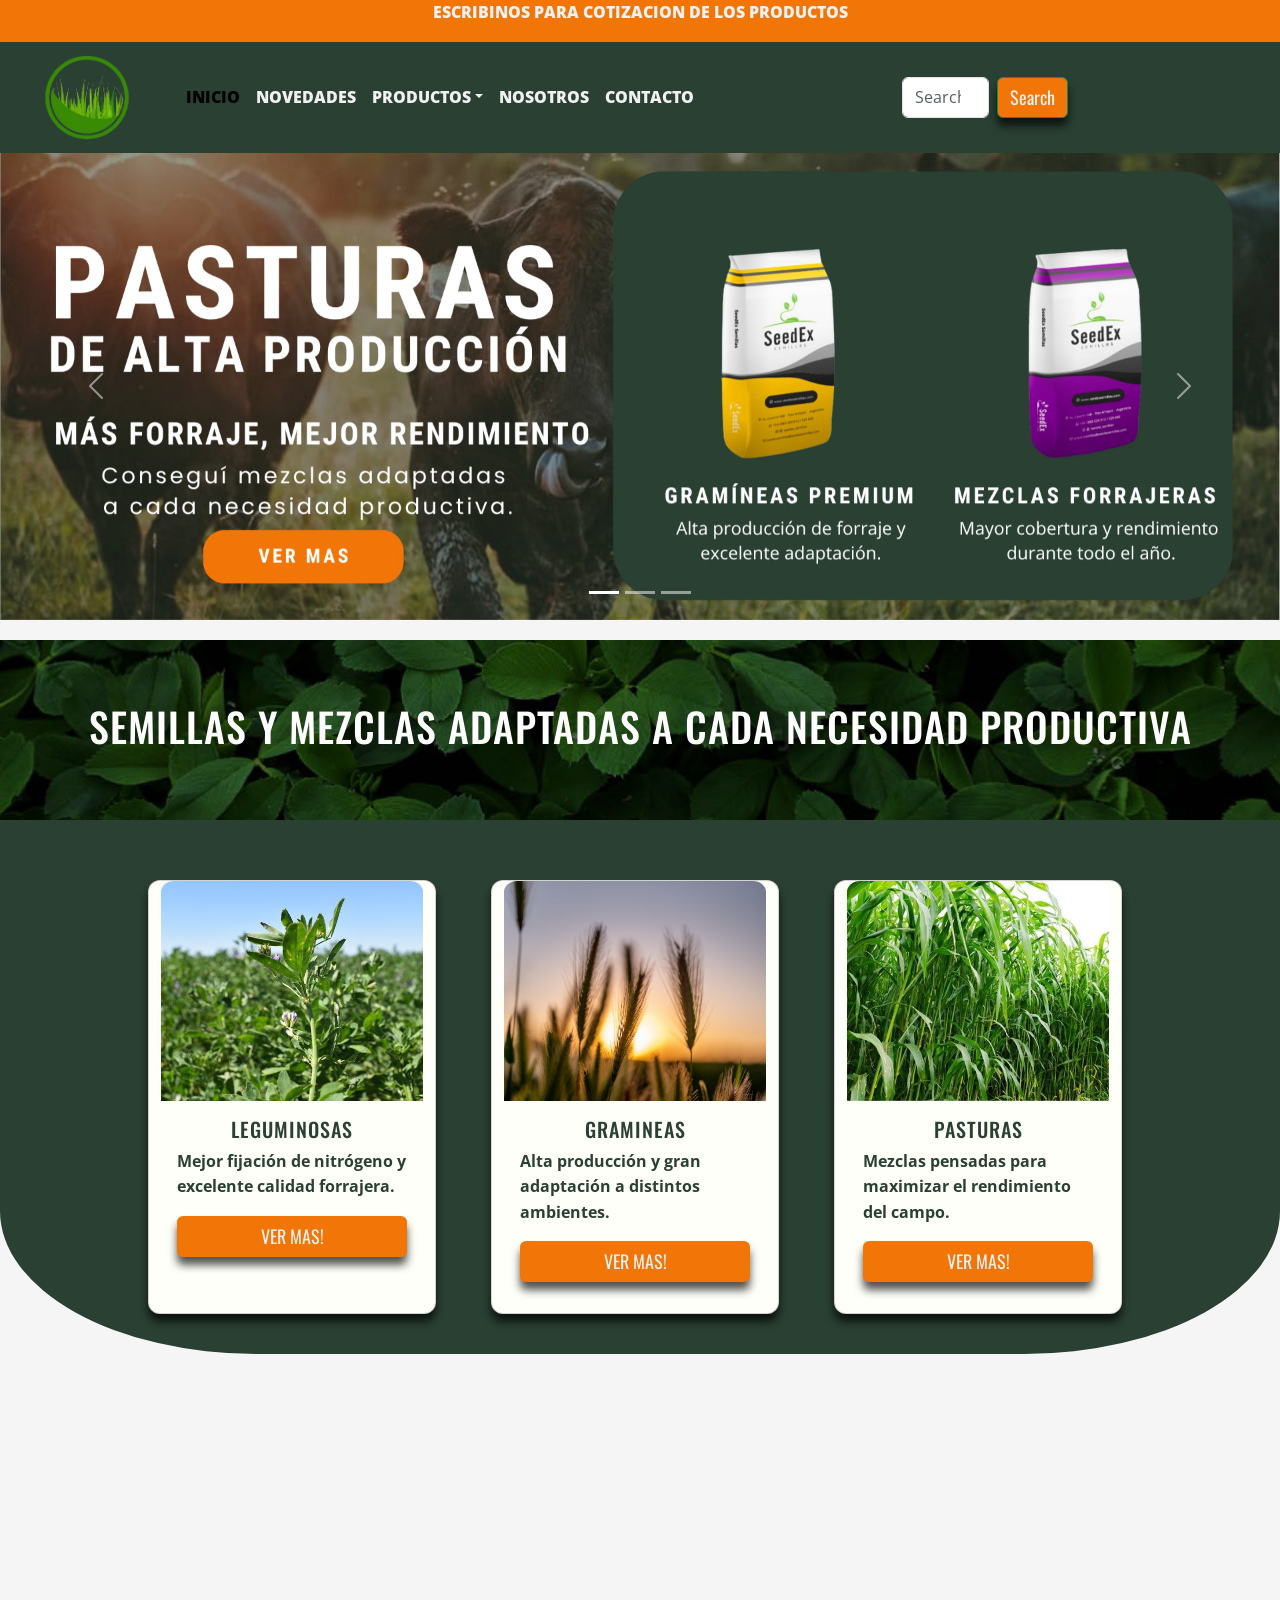
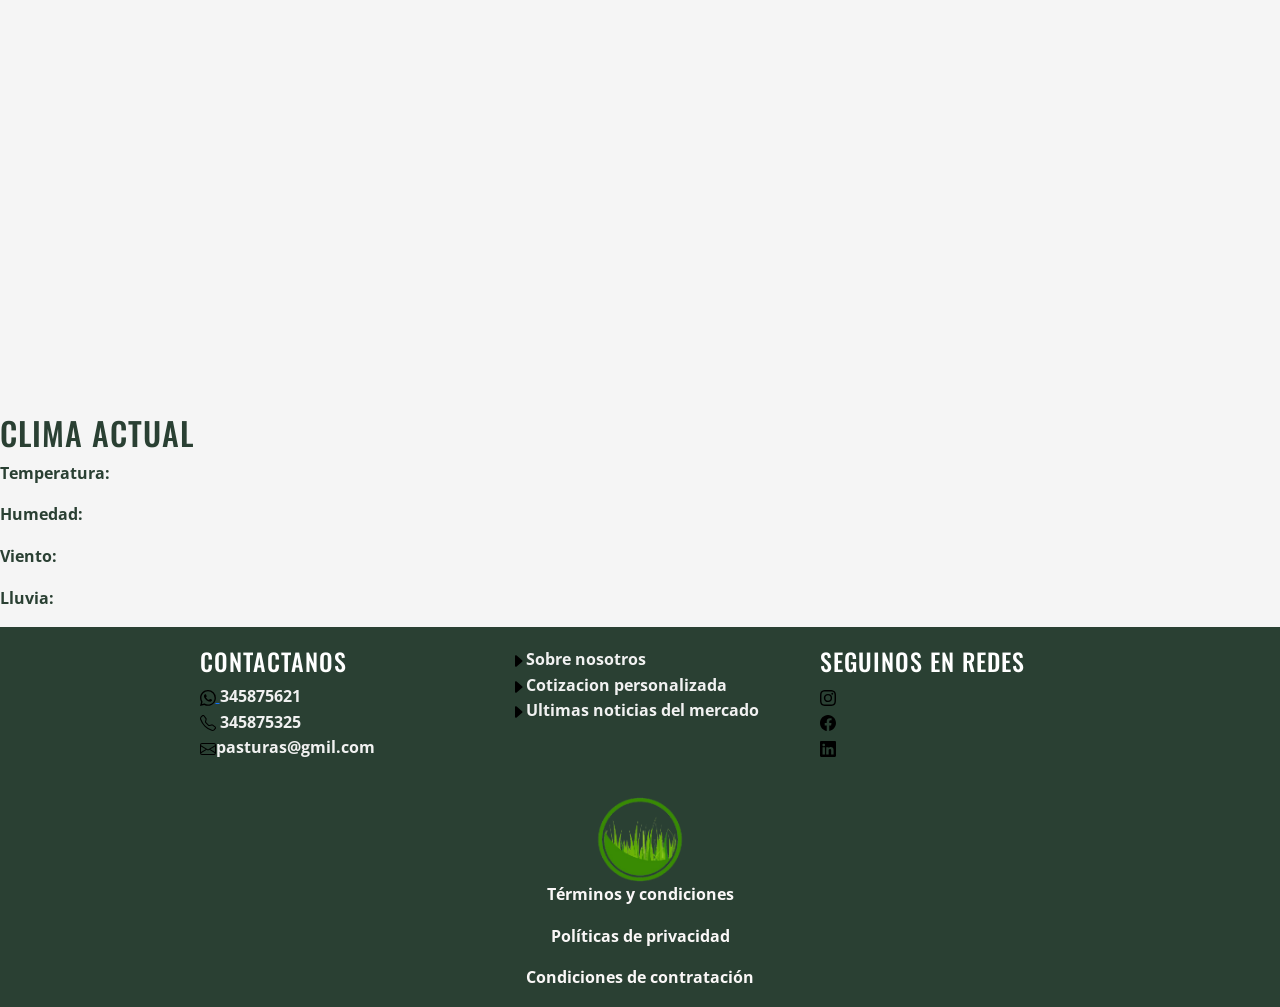
==== index.html @ ff21c883 "primer etapa" ====
<!doctype html>
<html lang="en">
  <head>
    <meta charset="UTF-8" />
    <meta name="viewport" content="width=device-width, initial-scale=1.0" />
    <title>HOME</title>
    <link
      href="https://cdn.jsdelivr.net/npm/bootstrap@5.3.8/dist/css/bootstrap.min.css"
      rel="stylesheet"
      integrity="sha384-sRIl4kxILFvY47J16cr9ZwB07vP4J8+LH7qKQnuqkuIAvNWLzeN8tE5YBujZqJLB"
      crossorigin="anonymous"
    />
    <link rel="preconnect" href="https://fonts.googleapis.com">
    <link rel="preconnect" href="https://fonts.gstatic.com" crossorigin>
    <link href="https://fonts.googleapis.com/css2?family=Oswald:wght@200..700&display=swap" rel="stylesheet">
    <link rel="preconnect" href="https://fonts.googleapis.com">
    <link rel="preconnect" href="https://fonts.gstatic.com" crossorigin>
    <link href="https://fonts.googleapis.com/css2?family=Open+Sans:ital,wght@0,300..800;1,300..800&family=Oswald:wght@200..700&display=swap" rel="stylesheet">
    <link rel="stylesheet" href="/css/style.css" />
  </head>

  <body>
    <header  style="display: flex; justify-content: center;">
      <p>ESCRIBINOS PARA COTIZACION DE LOS PRODUCTOS</p>
    </header>
    <nav class="navbar navbar-expand-lg">
      <div class="container-fluid">
        <a class="navbar-brand" href="index.html"
          ><img
            src="/img/logo.png"
            alt="Logo de Agronomia Pastura"
            width="150px"
        /></a>
        <button
          class="navbar-toggler"
          type="button"
          data-bs-toggle="collapse"
          data-bs-target="#navbarSupportedContent"
          aria-controls="navbarSupportedContent"
          aria-expanded="false"
          aria-label="Toggle navigation"
        >
          <span class="navbar-toggler-icon"></span>
        </button>
        <div class="collapse navbar-collapse" id="navbarSupportedContent">
          <ul class="navbar-nav me-auto mb-2 mb-lg-0">
            <li class="nav-item">
              <a class="nav-link active" aria-current="page" href="/index.html">INICIO</a>
            </li>
            <li class="nav-item">
              <a class="nav-link" href="/pages/novedad.html">NOVEDADES</a>
            </li>
            <li class="nav-item dropdown">
              <a class="nav-link dropdown-toggle" href="#" role="button" data-bs-toggle="dropdown" aria-expanded="false">PRODUCTOS</a>
              <ul class="dropdown-menu">
                <li>
                  <a class="dropdown-item" href="/pages/producto-graminea.html">GRAMINEA</a>
                </li>
                <li>
                  <hr class="dropdown-divider" />
                </li>
                <li>
                  <a class="dropdown-item" href="/pages/producto-leguiminosa.html">LEGUMINOSA</a>
                </li>
                <li>
                  <hr class="dropdown-divider" />
                </li>
                <li>
                  <a class="dropdown-item" href="/pages/producto-alfalfa.html">ALFALFA</a>
                </li>
              </ul>
            </li>
            <li class="nav-item">
              <a class="nav-link" href="/pages/nosotros.html">NOSOTROS</a>
            </li>
            <li class="nav-item">
              <a class="nav-link" href="/pages/contacto.html">CONTACTO</a>
            </li>
          </ul>
          <form class="d-flex" role="search">
            <input class="form-control me-2" type="search"placeholder="Search" aria-label="Search"/>
            <button class="btn btn-outline-success" type="submit">
              Search
            </button>
          </form>
        </div>
      </div>
    </nav>
    <main>
        <section id="Hero">
            <div id="carouselExampleIndicators" class="carousel slide">
                <div class="carousel-indicators">
                    <button type="button" data-bs-target="#carouselExampleIndicators" data-bs-slide-to="0" class="active" aria-current="true" aria-label="Slide 1"></button>
                    <button type="button" data-bs-target="#carouselExampleIndicators" data-bs-slide-to="1" aria-label="Slide 2"></button>
                    <button type="button" data-bs-target="#carouselExampleIndicators" data-bs-slide-to="2" aria-label="Slide 3"></button>
                </div>
                  <div class="carousel-inner">

                    <div class="carousel-item active">
                        <picture>
                        <source media="(max-width: 768px)" srcset="/img/BG-CARRUSEL-RESPONSIVE-1.png">
                        <img src="/img/BANNER-PASTURAS-1.png" class="d-block w-100" alt="Banner pasturas">
                        </picture>
                    </div>

                    <div class="carousel-item">
                        <picture>
                        <source media="(max-width: 768px)" srcset="/img/BG-CARRUSEL-RESPONSIVE-2.png">
                        <img src="/img/BANNER-PASTURAS-2.png" class="d-block w-100" alt="Banner cotización pasturas">
                        </picture>
                    </div>

                    </div>
                <button class="carousel-control-prev" type="button" data-bs-target="#carouselExampleIndicators" data-bs-slide="prev">
                    <span class="carousel-control-prev-icon" aria-hidden="true"></span>
                    <span class="visually-hidden">Previous</span>
                </button>
                <button class="carousel-control-next" type="button" data-bs-target="#carouselExampleIndicators" data-bs-slide="next">
                    <span class="carousel-control-next-icon" aria-hidden="true"></span>
                    <span class="visually-hidden">Next</span>
                </button>
            </div>
        </section>

        <section id="Productos-destacados">
            <div id="titulo-destacados"><h1>sEMILLAS Y MEZCLAS ADAPTADAS A CADA NECESIDAD PRODUCTIVA</h1></div>
            <div class="container">
                
                <div class="row justify-content-center">
                    <div class="card col-12 col-md-4" style="width: 18rem;">
                        <img src="/img/CARD-LUGUIMINOSA.jpg" class="card-img-top" alt="IMG-TARJETA-LUGIMINOSA">
                        <div class="card-body">
                            <h5 class="card-title">LEGUMINOSAS</h5>
                            <p class="card-text">Mejor fijación de nitrógeno y excelente calidad forrajera.</p>
                            <a href="/pages/producto-leguiminosa.html" class="btn">VER MAS!</a>
                        </div>
                    </div>
                     <div class="card col-12 col-md-4" style="width: 18rem;">
                        <img src="/img/CARD-GRAMINEAS.jpg" class="card-img-top" alt="IMG-TARJETA-GRAMINEAS">
                        <div class="card-body">
                            <h5 class="card-title">GRAMINEAS</h5>
                            <p class="card-text">Alta producción y gran adaptación a distintos ambientes.</p>
                            <a href="/pages/producto-graminea.html" class="btn">VER MAS!</a>
                        </div>
                    </div>
                     <div class="card col-12 col-md-4" style="width: 18rem;">
                        <img src="/img/CARD-PASTURA.jpg" class="card-img-top" alt="IMG-TARJETA-PASTURAS">
                        <div class="card-body">
                            <h5 class="card-title">PASTURAS</h5>
                            <p class="card-text">Mezclas pensadas para maximizar el rendimiento del campo.</p>
                            <a href="/pages/producto-alfalfa.html" class="btn">VER MAS!</a>
                        </div>
                    </div>
                     
                </div>                  
            </div>
            
        </section>

        <section id="Información">
            <iframe width="100%" height="600px" src="https://www.youtube.com/embed/7Xoc9XtDg1w?si=Z1rIm_-vByWQ6x-N" title="YouTube video player" frameborder="0" allow="accelerometer; autoplay=1; clipboard-write; encrypted-media; gyroscope; picture-in-picture; web-share" referrerpolicy="strict-origin-when-cross-origin" allowfullscreen></iframe>
        </section>

        <div class="card-clima">

            <h2>Clima Actual</h2>

            <p> Temperatura: <span id="temp"></span></p>

            <p> Humedad: <span id="humedad"></span></p>

            <p> Viento: <span id="viento"></span></p>

            <p> Lluvia: <span id="lluvia"></span></p>

        </div>
        <div id="card-clima-extendido">

        </div>
    </main>

    <footer>
      <div class="container">
        <div class="row">
          <div class="col-12 col-md-3 text-white">
            <h4>Contactanos</h4>
            <ul>
                <li><a href="https://wa.me"><img src="/img/whatsapp.svg" alt="Whatsapp"> </a><span>345875621</spa></Li>
                <li><span><img src="/img/telephone.svg" alt="Numero de telefono"> 345875325</span></li>
                <li><a href="https://wa.me"><img src="/img/envelope.svg" alt="Mail"></a><span>pasturas@gmil.com</span></li>
            </ul>
          </div>
          <div class="col-12 col-md-3  text-white">
           <ul>
                <li> <a href="/pages/nosotros.html"><img src="/img/caret-right-fill.svg" alt="Informacion Nostros"></a><span>Sobre nosotros</span></li>
                <li><a href="/pages/contacto.html"><img src="/img/caret-right-fill.svg" alt="Informacion Cotizacion"></a><span>Cotizacion personalizada</span></li>
                <li><a href="/pages/novedad.html"><img src="/img/caret-right-fill.svg" alt="Informacion noticias"></a><span>Ultimas noticias del mercado</span></li>
            </ul>
          </div>
          <div class="col-12 col-md-3 text-white">
            <h4>SEGUINOS EN REDES</h4>
            <ul>
                <li><a href="https://www.instagram.com/colorollan/"><img src="/img/instagram.svg" alt="INSTAGRAM"></a></li>
                <li><a href="https://www.instagram.com/colorollan/"><img src="/img/facebook.svg" alt="FACEBOOK"></a></li>
                <li><a href="www.linkedin.com/in/agostina-rollan-a62007277"><img src="/img/linkedin.svg" alt="LINKEDIN"></a></li>
            </ul>
          </div>
        </div>
        <div class="row">
            <div>
                <div style="display: flex; justify-content: center;"><img src="/img/logo.png" alt="Logo" width="150px"></div>
                <p class="text-center">Términos y condiciones</p>
                <p class="text-center">Políticas de privacidad</p>
                <p class="text-center">Condiciones de contratación</p>
                   
            </div>
        </div>
      </div>
      
    </footer>
    <script src="script.js"></script>
    <script
      src="https://cdn.jsdelivr.net/npm/bootstrap@5.3.8/dist/js/bootstrap.bundle.min.js"
      integrity="sha384-FKyoEForCGlyvwx9Hj09JcYn3nv7wiPVlz7YYwJrWVcXK/BmnVDxM+D2scQbITxI"
      crossorigin="anonymous"
    ></script>
  </body>
</html>
---- css/style.css ----
body{
    font-family: 'Open Sans', sans-serif;
    font-weight: bold;
    background-color: #f5f5f5;
    color: #faf7f7;
    line-height: 1.6;
}
h1,h2,h3,h4,h5{
    font-family: 'Oswald', sans-serif;
    text-transform: uppercase;
    letter-spacing: 1px;
    
    
}
header{
    background-color: #F27507;
    color: #f1f1f1;
    font-weight: bolder;
}
nav{
    background-color:#2A4033;
    opacity: 75;
}
a.nav-link{
 color: #f1f1f1;
 font-weight:bolder;
}
.dropdown-menu{
    background-color: #2A4033;
  
}
.dropdown-item{
    color: #f1f1f1;
    font-weight:bolder;
}

#titulo-destacados{
    background-image: url(/img/bg-green.jpg);
    background-size: cover;
    background-position: center;
    height: 180px;
    display: flex;
    justify-content: center;
    align-items: center;
    padding: 20px;
    margin: 20px 0 20px 0;
    color:white;

}
@media (max-width: 996px){
    #titulo-destacados h1{
        display: flex;
        justify-content: center;
        font-size: 2.6rem;
        max-width: 500px;
    }
}
@media (max-width: 576px){
    #titulo-destacados h1{
        display: flex;
        justify-content: center;
        font-size: 1.6rem;
        max-width: 300px;
    }
    
}

#Productos-destacados{
     background-color:  #2A4033;
     margin-bottom: 60px;
    padding-bottom: 20px;
    border-radius: 0% 0% 20% 20%;
}
.row{
    padding-top: 20px;
     gap:25px;
     display: flex;
    justify-content: center;
    
}
.card{
    background-color: rgb(255, 255, 250);
    box-shadow: 0 8px 8px rgba(0, 0, 0, 0.678);
    margin: 20px 20px 20px 10px;
    padding-bottom: 15px;
    border-radius: 12px;
    
    
}
.card img{
    
    width: 100%;
    height: 220px;
    opacity:1;
    object-fit: cover;
    border-radius: 5% 5% 0% 0%;
}

.card-title{
    color: #2A4033;
    opacity:1;
    display: flex;
    justify-content: center;

}
.card-text{
    color: #2A4033;
    display: flex;
    justify-content: center;
}
.btn{
    background-color: #F27507;
    box-shadow: 0 8px 8px rgba(0, 0, 0, 0.678);
    font-family: 'Oswald', sans-serif;
    color: #f1f1f1;
    display: flex;
    justify-content: center;
    font-size: large;
    

}


#Información{
    display: flex;
    justify-content: center;
}

footer{
    background-color: #2A4033;
}

footer ul{
    list-style: none;
    padding: 0;
    color: #f1f1f1;
    
}

#Form{
    background-color: #2A4033;
    padding: 20px;
    margin-bottom: 20px;
    color: #f1f1f1;
    font-weight: bold;
    
}
form{
    padding: 0 200px;
}
input{
    width:auto;
}
.card-clima{
    color: #2A4033;
}
#card-clima-extendido{
  color: #2A4033;
  display: flex;
  flex-wrap: nowrap;
}
@media (max-width: 576px){
    #card-clima-extendido{
    display: flex;
    flex-wrap: wrap;
    }
}
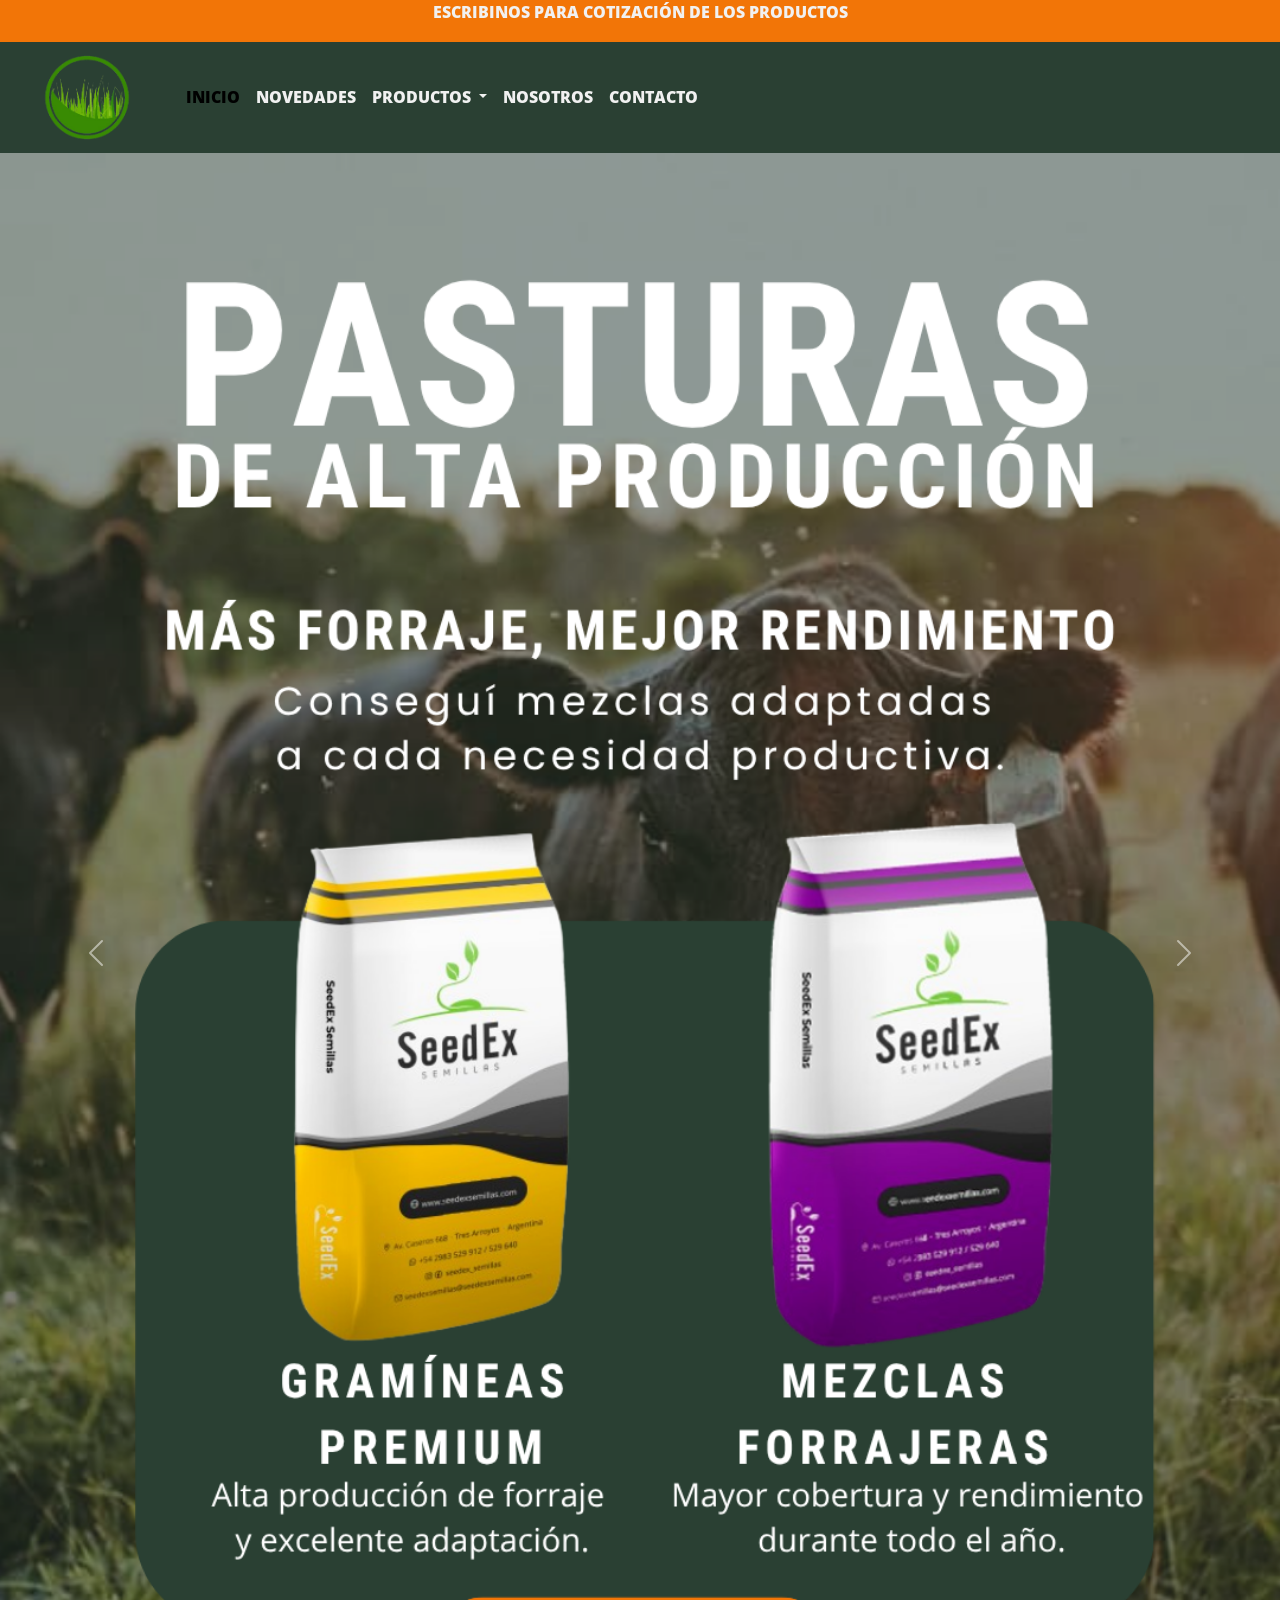
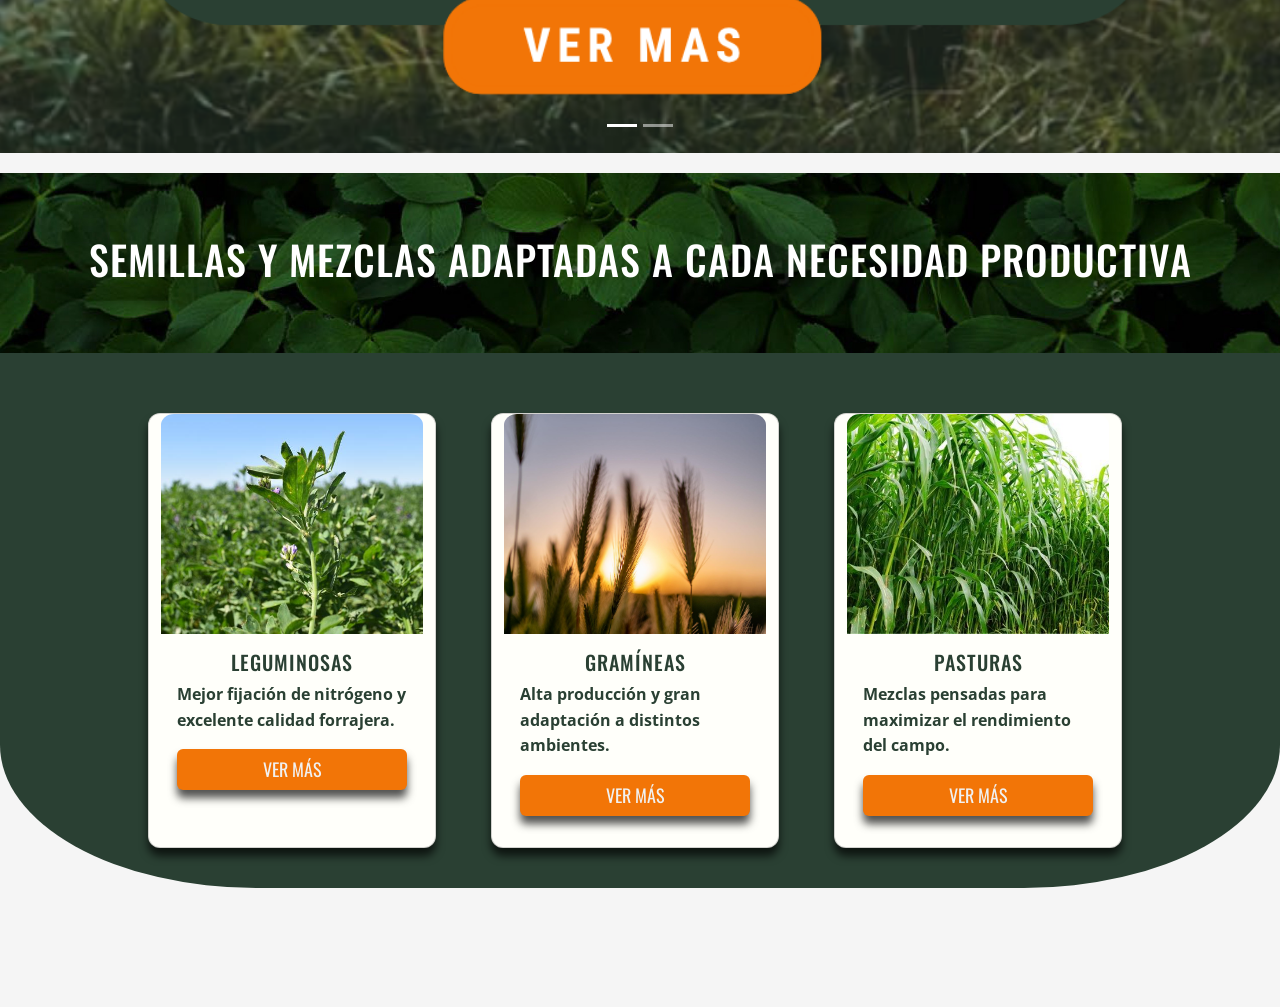
==== commit ea5958e8: "correcion de rutas" ====
--- a/index.html
+++ b/index.html
@@ -10,27 +10,32 @@
       integrity="sha384-sRIl4kxILFvY47J16cr9ZwB07vP4J8+LH7qKQnuqkuIAvNWLzeN8tE5YBujZqJLB"
       crossorigin="anonymous"
     />
-    <link rel="preconnect" href="https://fonts.googleapis.com">
-    <link rel="preconnect" href="https://fonts.gstatic.com" crossorigin>
-    <link href="https://fonts.googleapis.com/css2?family=Oswald:wght@200..700&display=swap" rel="stylesheet">
-    <link rel="preconnect" href="https://fonts.googleapis.com">
-    <link rel="preconnect" href="https://fonts.gstatic.com" crossorigin>
-    <link href="https://fonts.googleapis.com/css2?family=Open+Sans:ital,wght@0,300..800;1,300..800&family=Oswald:wght@200..700&display=swap" rel="stylesheet">
+    <link rel="preconnect" href="https://fonts.googleapis.com" />
+    <link rel="preconnect" href="https://fonts.gstatic.com" crossorigin />
+    <link
+      href="https://fonts.googleapis.com/css2?family=Oswald:wght@200..700&display=swap"
+      rel="stylesheet"
+    />
+    <link rel="preconnect" href="https://fonts.googleapis.com" />
+    <link rel="preconnect" href="https://fonts.gstatic.com" crossorigin />
+    <link
+      href="https://fonts.googleapis.com/css2?family=Open+Sans:ital,wght@0,300..800;1,300..800&family=Oswald:wght@200..700&display=swap"
+      rel="stylesheet"
+    />
     <link rel="stylesheet" href="/css/style.css" />
   </head>
 
   <body>
-    <header  style="display: flex; justify-content: center;">
-      <p>ESCRIBINOS PARA COTIZACION DE LOS PRODUCTOS</p>
+    <header style="display: flex; justify-content: center">
+      <p>ESCRIBINOS PARA COTIZACIÓN DE LOS PRODUCTOS</p>
     </header>
+
     <nav class="navbar navbar-expand-lg">
       <div class="container-fluid">
-        <a class="navbar-brand" href="index.html"
-          ><img
-            src="/img/logo.png"
-            alt="Logo de Agronomia Pastura"
-            width="150px"
-        /></a>
+        <a class="navbar-brand" href="index.html">
+          <img src="img/logo.png" alt="Logo de Agronomía Pastura" width="150" />
+        </a>
+
         <button
           class="navbar-toggler"
           type="button"
@@ -42,141 +47,206 @@
         >
           <span class="navbar-toggler-icon"></span>
         </button>
+
         <div class="collapse navbar-collapse" id="navbarSupportedContent">
           <ul class="navbar-nav me-auto mb-2 mb-lg-0">
             <li class="nav-item">
-              <a class="nav-link active" aria-current="page" href="/index.html">INICIO</a>
-            </li>
+              <a class="nav-link active" href="index.html">INICIO</a>
+            </li>
+
             <li class="nav-item">
-              <a class="nav-link" href="/pages/novedad.html">NOVEDADES</a>
-            </li>
+              <a class="nav-link" href="pages/novedad.html">NOVEDADES</a>
+            </li>
+
             <li class="nav-item dropdown">
-              <a class="nav-link dropdown-toggle" href="#" role="button" data-bs-toggle="dropdown" aria-expanded="false">PRODUCTOS</a>
+              <a
+                class="nav-link dropdown-toggle"
+                href="#"
+                role="button"
+                data-bs-toggle="dropdown"
+                aria-expanded="false"
+              >
+                PRODUCTOS
+              </a>
+
               <ul class="dropdown-menu">
                 <li>
-                  <a class="dropdown-item" href="/pages/producto-graminea.html">GRAMINEA</a>
+                  <a class="dropdown-item" href="pages/producto-graminea.html"
+                    >GRAMÍNEA</a
+                  >
                 </li>
+                <li><hr class="dropdown-divider" /></li>
                 <li>
-                  <hr class="dropdown-divider" />
+                  <a
+                    class="dropdown-item"
+                    href="pages/producto-leguiminosa.html"
+                    >LEGUMINOSA</a
+                  >
                 </li>
+                <li><hr class="dropdown-divider" /></li>
                 <li>
-                  <a class="dropdown-item" href="/pages/producto-leguiminosa.html">LEGUMINOSA</a>
-                </li>
-                <li>
-                  <hr class="dropdown-divider" />
-                </li>
-                <li>
-                  <a class="dropdown-item" href="/pages/producto-alfalfa.html">ALFALFA</a>
+                  <a class="dropdown-item" href="pages/producto-alfalfa.html"
+                    >ALFALFA</a
+                  >
                 </li>
               </ul>
             </li>
+
             <li class="nav-item">
-              <a class="nav-link" href="/pages/nosotros.html">NOSOTROS</a>
-            </li>
+              <a class="nav-link" href="pages/nosotros.html">NOSOTROS</a>
+            </li>
+
             <li class="nav-item">
-              <a class="nav-link" href="/pages/contacto.html">CONTACTO</a>
+              <a class="nav-link" href="pages/contacto.html">CONTACTO</a>
             </li>
           </ul>
-          <form class="d-flex" role="search">
-            <input class="form-control me-2" type="search"placeholder="Search" aria-label="Search"/>
-            <button class="btn btn-outline-success" type="submit">
-              Search
-            </button>
-          </form>
         </div>
       </div>
     </nav>
+
     <main>
-        <section id="Hero">
-            <div id="carouselExampleIndicators" class="carousel slide">
-                <div class="carousel-indicators">
-                    <button type="button" data-bs-target="#carouselExampleIndicators" data-bs-slide-to="0" class="active" aria-current="true" aria-label="Slide 1"></button>
-                    <button type="button" data-bs-target="#carouselExampleIndicators" data-bs-slide-to="1" aria-label="Slide 2"></button>
-                    <button type="button" data-bs-target="#carouselExampleIndicators" data-bs-slide-to="2" aria-label="Slide 3"></button>
-                </div>
-                  <div class="carousel-inner">
-
-                    <div class="carousel-item active">
-                        <picture>
-                        <source media="(max-width: 768px)" srcset="/img/BG-CARRUSEL-RESPONSIVE-1.png">
-                        <img src="/img/BANNER-PASTURAS-1.png" class="d-block w-100" alt="Banner pasturas">
-                        </picture>
-                    </div>
-
-                    <div class="carousel-item">
-                        <picture>
-                        <source media="(max-width: 768px)" srcset="/img/BG-CARRUSEL-RESPONSIVE-2.png">
-                        <img src="/img/BANNER-PASTURAS-2.png" class="d-block w-100" alt="Banner cotización pasturas">
-                        </picture>
-                    </div>
-
-                    </div>
-                <button class="carousel-control-prev" type="button" data-bs-target="#carouselExampleIndicators" data-bs-slide="prev">
-                    <span class="carousel-control-prev-icon" aria-hidden="true"></span>
-                    <span class="visually-hidden">Previous</span>
-                </button>
-                <button class="carousel-control-next" type="button" data-bs-target="#carouselExampleIndicators" data-bs-slide="next">
-                    <span class="carousel-control-next-icon" aria-hidden="true"></span>
-                    <span class="visually-hidden">Next</span>
-                </button>
-            </div>
-        </section>
-
-        <section id="Productos-destacados">
-            <div id="titulo-destacados"><h1>sEMILLAS Y MEZCLAS ADAPTADAS A CADA NECESIDAD PRODUCTIVA</h1></div>
-            <div class="container">
-                
-                <div class="row justify-content-center">
-                    <div class="card col-12 col-md-4" style="width: 18rem;">
-                        <img src="/img/CARD-LUGUIMINOSA.jpg" class="card-img-top" alt="IMG-TARJETA-LUGIMINOSA">
-                        <div class="card-body">
-                            <h5 class="card-title">LEGUMINOSAS</h5>
-                            <p class="card-text">Mejor fijación de nitrógeno y excelente calidad forrajera.</p>
-                            <a href="/pages/producto-leguiminosa.html" class="btn">VER MAS!</a>
-                        </div>
-                    </div>
-                     <div class="card col-12 col-md-4" style="width: 18rem;">
-                        <img src="/img/CARD-GRAMINEAS.jpg" class="card-img-top" alt="IMG-TARJETA-GRAMINEAS">
-                        <div class="card-body">
-                            <h5 class="card-title">GRAMINEAS</h5>
-                            <p class="card-text">Alta producción y gran adaptación a distintos ambientes.</p>
-                            <a href="/pages/producto-graminea.html" class="btn">VER MAS!</a>
-                        </div>
-                    </div>
-                     <div class="card col-12 col-md-4" style="width: 18rem;">
-                        <img src="/img/CARD-PASTURA.jpg" class="card-img-top" alt="IMG-TARJETA-PASTURAS">
-                        <div class="card-body">
-                            <h5 class="card-title">PASTURAS</h5>
-                            <p class="card-text">Mezclas pensadas para maximizar el rendimiento del campo.</p>
-                            <a href="/pages/producto-alfalfa.html" class="btn">VER MAS!</a>
-                        </div>
-                    </div>
-                     
-                </div>                  
-            </div>
-            
-        </section>
-
-        <section id="Información">
-            <iframe width="100%" height="600px" src="https://www.youtube.com/embed/7Xoc9XtDg1w?si=Z1rIm_-vByWQ6x-N" title="YouTube video player" frameborder="0" allow="accelerometer; autoplay=1; clipboard-write; encrypted-media; gyroscope; picture-in-picture; web-share" referrerpolicy="strict-origin-when-cross-origin" allowfullscreen></iframe>
-        </section>
-
-        <div class="card-clima">
-
-            <h2>Clima Actual</h2>
-
-            <p> Temperatura: <span id="temp"></span></p>
-
-            <p> Humedad: <span id="humedad"></span></p>
-
-            <p> Viento: <span id="viento"></span></p>
-
-            <p> Lluvia: <span id="lluvia"></span></p>
-
-        </div>
-        <div id="card-clima-extendido">
-
-        </div>
+      <section id="Hero">
+        <div id="carouselExampleIndicators" class="carousel slide">
+          <div class="carousel-indicators">
+            <button
+              type="button"
+              data-bs-target="#carouselExampleIndicators"
+              data-bs-slide-to="0"
+              class="active"
+            ></button>
+            <button
+              type="button"
+              data-bs-target="#carouselExampleIndicators"
+              data-bs-slide-to="1"
+            ></button>
+          </div>
+
+          <div class="carousel-inner">
+            <div class="carousel-item active">
+              <picture>
+                <source
+                  media="(max-width: 768px)"
+                  srcset="img/BG-CARRUSEL-RESPONSIVE-1.png"
+                />
+                <img
+                  src="img/BANNER-PASTURAS-1.png"
+                  class="d-block w-100"
+                  alt="Banner pasturas"
+                />
+              </picture>
+            </div>
+
+            <div class="carousel-item">
+              <picture>
+                <source
+                  media="(max-width: 768px)"
+                  srcset="img/BG-CARRUSEL-RESPONSIVE-2.png"
+                />
+                <img
+                  src="img/BANNER-PASTURAS-2.png"
+                  class="d-block w-100"
+                  alt="Banner cotización pasturas"
+                />
+              </picture>
+            </div>
+          </div>
+
+          <button
+            class="carousel-control-prev"
+            type="button"
+            data-bs-target="#carouselExampleIndicators"
+            data-bs-slide="prev"
+          >
+            <span class="carousel-control-prev-icon"></span>
+          </button>
+
+          <button
+            class="carousel-control-next"
+            type="button"
+            data-bs-target="#carouselExampleIndicators"
+            data-bs-slide="next"
+          >
+            <span class="carousel-control-next-icon"></span>
+          </button>
+        </div>
+      </section>
+
+      <section id="Productos-destacados">
+        <div id="titulo-destacados">
+          <h1>SEMILLAS Y MEZCLAS ADAPTADAS A CADA NECESIDAD PRODUCTIVA</h1>
+        </div>
+
+        <div class="container">
+          <div class="row justify-content-center">
+            <div class="card col-12 col-md-4" style="width: 18rem">
+              <img
+                src="img/CARD-LUGUIMINOSA.jpg"
+                class="card-img-top"
+                alt="Imagen tarjeta leguminosa"
+              />
+              <div class="card-body">
+                <h5 class="card-title">LEGUMINOSAS</h5>
+                <p class="card-text">
+                  Mejor fijación de nitrógeno y excelente calidad forrajera.
+                </p>
+                <a href="pages/producto-leguiminosa.html" class="btn"
+                  >VER MÁS</a
+                >
+              </div>
+            </div>
+
+            <div class="card col-12 col-md-4" style="width: 18rem">
+              <img
+                src="img/CARD-GRAMINEAS.jpg"
+                class="card-img-top"
+                alt="Imagen tarjeta gramíneas"
+              />
+              <div class="card-body">
+                <h5 class="card-title">GRAMÍNEAS</h5>
+                <p class="card-text">
+                  Alta producción y gran adaptación a distintos ambientes.
+                </p>
+                <a href="pages/producto-graminea.html" class="btn">VER MÁS</a>
+              </div>
+            </div>
+
+            <div class="card col-12 col-md-4" style="width: 18rem">
+              <img
+                src="img/CARD-PASTURA.jpg"
+                class="card-img-top"
+                alt="Imagen tarjeta pasturas"
+              />
+              <div class="card-body">
+                <h5 class="card-title">PASTURAS</h5>
+                <p class="card-text">
+                  Mezclas pensadas para maximizar el rendimiento del campo.
+                </p>
+                <a href="pages/producto-alfalfa.html" class="btn">VER MÁS</a>
+              </div>
+            </div>
+          </div>
+        </div>
+      </section>
+
+      <section id="Información">
+        <iframe
+          width="100%"
+          height="600"
+          src="https://www.youtube.com/embed/7Xoc9XtDg1w?si=Z1rIm_-vByWQ6x-N"
+          title="YouTube video player"
+          frameborder="0"
+          allowfullscreen
+        >
+        </iframe>
+      </section>
+
+      <div class="card-clima">
+        <h2>Clima Actual</h2>
+        <p>🌡 Temperatura: <span id="temp"></span></p>
+        <p>💧 Humedad: <span id="humedad"></span></p>
+        <p>🌬 Viento: <span id="viento"></span></p>
+        <p>🌧 Lluvia: <span id="lluvia"></span></p>
+      </div>
     </main>
 
     <footer>
@@ -185,40 +255,95 @@
           <div class="col-12 col-md-3 text-white">
             <h4>Contactanos</h4>
             <ul>
-                <li><a href="https://wa.me"><img src="/img/whatsapp.svg" alt="Whatsapp"> </a><span>345875621</spa></Li>
-                <li><span><img src="/img/telephone.svg" alt="Numero de telefono"> 345875325</span></li>
-                <li><a href="https://wa.me"><img src="/img/envelope.svg" alt="Mail"></a><span>pasturas@gmil.com</span></li>
+              <li>
+                <a href="https://wa.me">
+                  <img src="img/whatsapp.svg" alt="Whatsapp" />
+                </a>
+                <span>345875621</span>
+              </li>
+
+              <li>
+                <img src="img/telephone.svg" alt="Número de teléfono" />
+                <span>345875325</span>
+              </li>
+
+              <li>
+                <a href="mailto:pasturas@gmail.com">
+                  <img src="img/envelope.svg" alt="Mail" />
+                </a>
+                <span>pasturas@gmail.com</span>
+              </li>
             </ul>
           </div>
-          <div class="col-12 col-md-3  text-white">
-           <ul>
-                <li> <a href="/pages/nosotros.html"><img src="/img/caret-right-fill.svg" alt="Informacion Nostros"></a><span>Sobre nosotros</span></li>
-                <li><a href="/pages/contacto.html"><img src="/img/caret-right-fill.svg" alt="Informacion Cotizacion"></a><span>Cotizacion personalizada</span></li>
-                <li><a href="/pages/novedad.html"><img src="/img/caret-right-fill.svg" alt="Informacion noticias"></a><span>Ultimas noticias del mercado</span></li>
+
+          <div class="col-12 col-md-3 text-white">
+            <ul>
+              <li>
+                <a href="pages/nosotros.html">
+                  <img
+                    src="img/caret-right-fill.svg"
+                    alt="Información nosotros"
+                  />
+                </a>
+                <span>Sobre nosotros</span>
+              </li>
+
+              <li>
+                <a href="pages/contacto.html">
+                  <img src="img/caret-right-fill.svg" alt="Cotización" />
+                </a>
+                <span>Cotización personalizada</span>
+              </li>
+
+              <li>
+                <a href="pages/novedad.html">
+                  <img src="img/caret-right-fill.svg" alt="Noticias" />
+                </a>
+                <span>Últimas noticias del mercado</span>
+              </li>
             </ul>
           </div>
+
           <div class="col-12 col-md-3 text-white">
             <h4>SEGUINOS EN REDES</h4>
             <ul>
-                <li><a href="https://www.instagram.com/colorollan/"><img src="/img/instagram.svg" alt="INSTAGRAM"></a></li>
-                <li><a href="https://www.instagram.com/colorollan/"><img src="/img/facebook.svg" alt="FACEBOOK"></a></li>
-                <li><a href="www.linkedin.com/in/agostina-rollan-a62007277"><img src="/img/linkedin.svg" alt="LINKEDIN"></a></li>
+              <li>
+                <a href="https://www.instagram.com/colorollan/">
+                  <img src="img/instagram.svg" alt="Instagram" />
+                </a>
+              </li>
+
+              <li>
+                <a href="https://www.instagram.com/colorollan/">
+                  <img src="img/facebook.svg" alt="Facebook" />
+                </a>
+              </li>
+
+              <li>
+                <a href="https://www.linkedin.com/in/agostina-rollan-a62007277">
+                  <img src="img/linkedin.svg" alt="LinkedIn" />
+                </a>
+              </li>
             </ul>
           </div>
         </div>
+
         <div class="row">
-            <div>
-                <div style="display: flex; justify-content: center;"><img src="/img/logo.png" alt="Logo" width="150px"></div>
-                <p class="text-center">Términos y condiciones</p>
-                <p class="text-center">Políticas de privacidad</p>
-                <p class="text-center">Condiciones de contratación</p>
-                   
-            </div>
+          <div>
+            <div style="display: flex; justify-content: center">
+              <img src="img/logo.png" alt="Logo" width="150" />
+            </div>
+
+            <p class="text-center">Términos y condiciones</p>
+            <p class="text-center">Políticas de privacidad</p>
+            <p class="text-center">Condiciones de contratación</p>
+          </div>
         </div>
       </div>
-      
     </footer>
+
     <script src="script.js"></script>
+
     <script
       src="https://cdn.jsdelivr.net/npm/bootstrap@5.3.8/dist/js/bootstrap.bundle.min.js"
       integrity="sha384-FKyoEForCGlyvwx9Hj09JcYn3nv7wiPVlz7YYwJrWVcXK/BmnVDxM+D2scQbITxI"
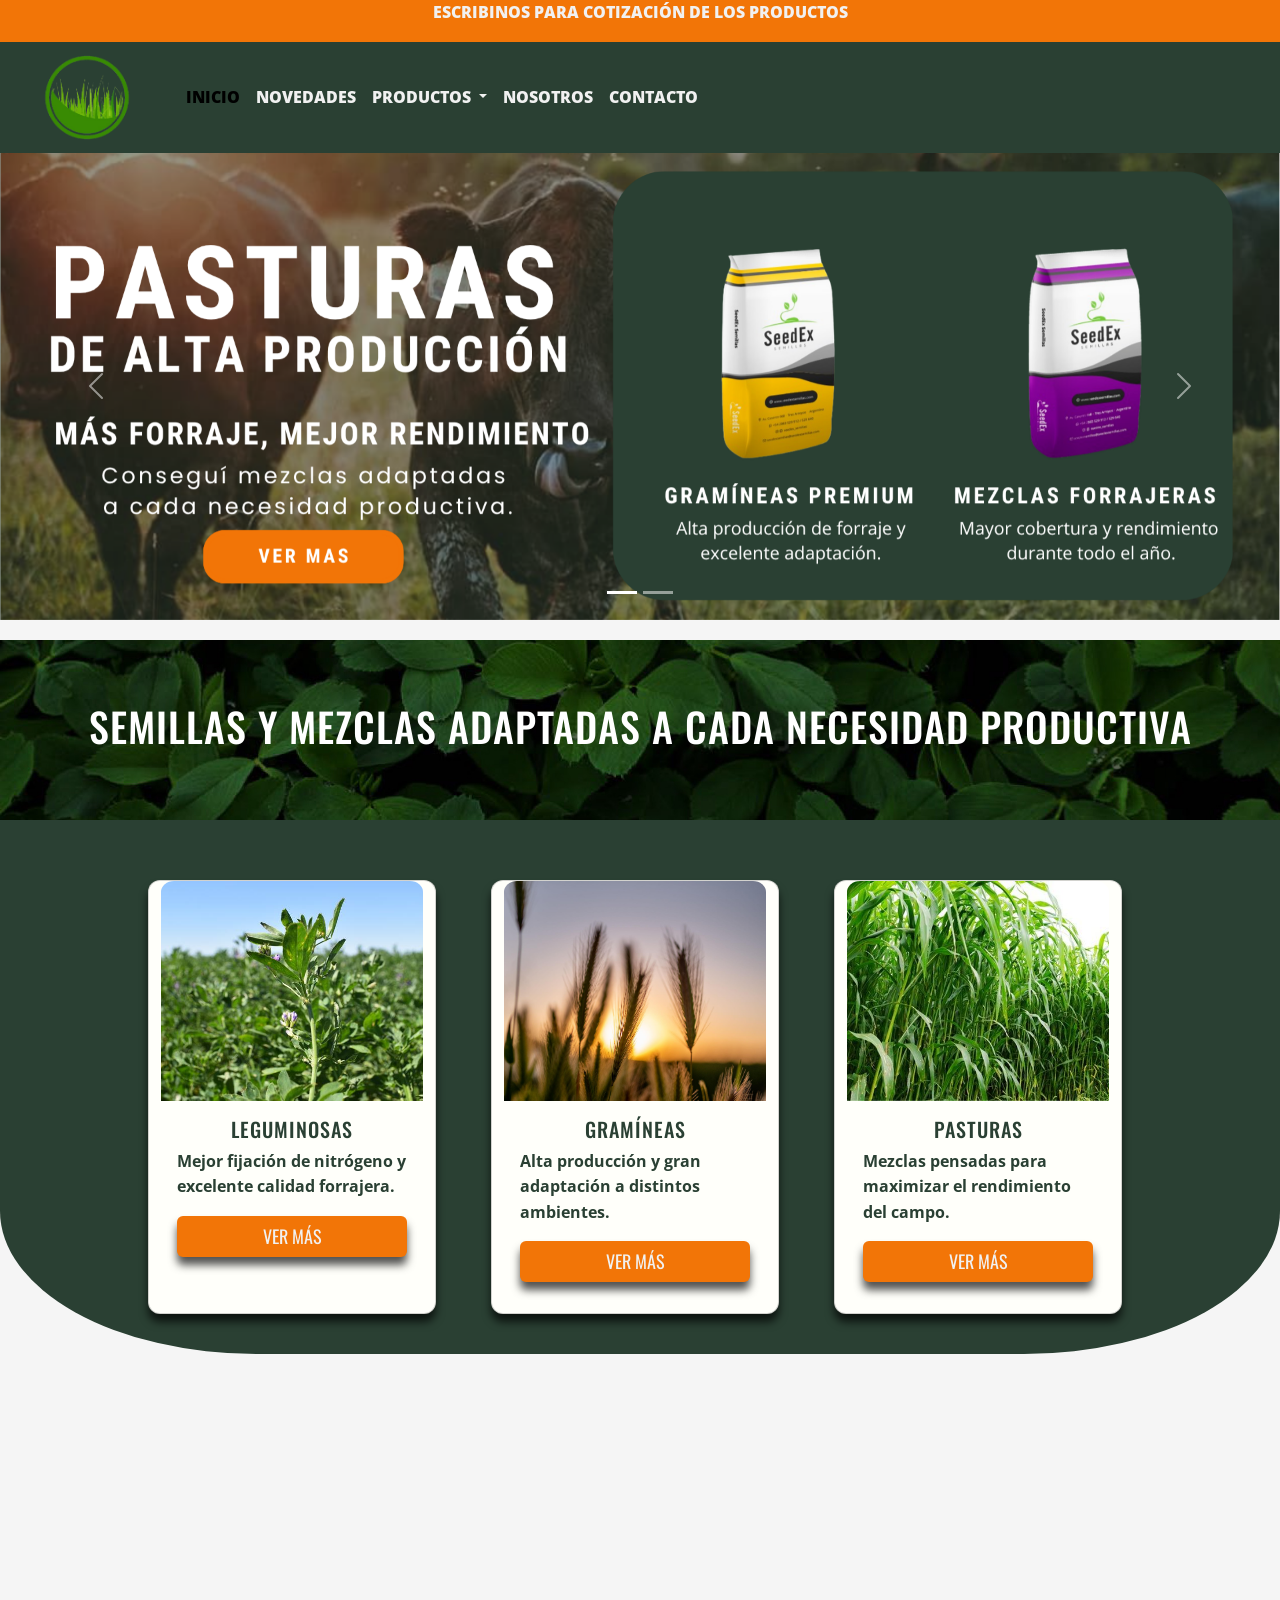
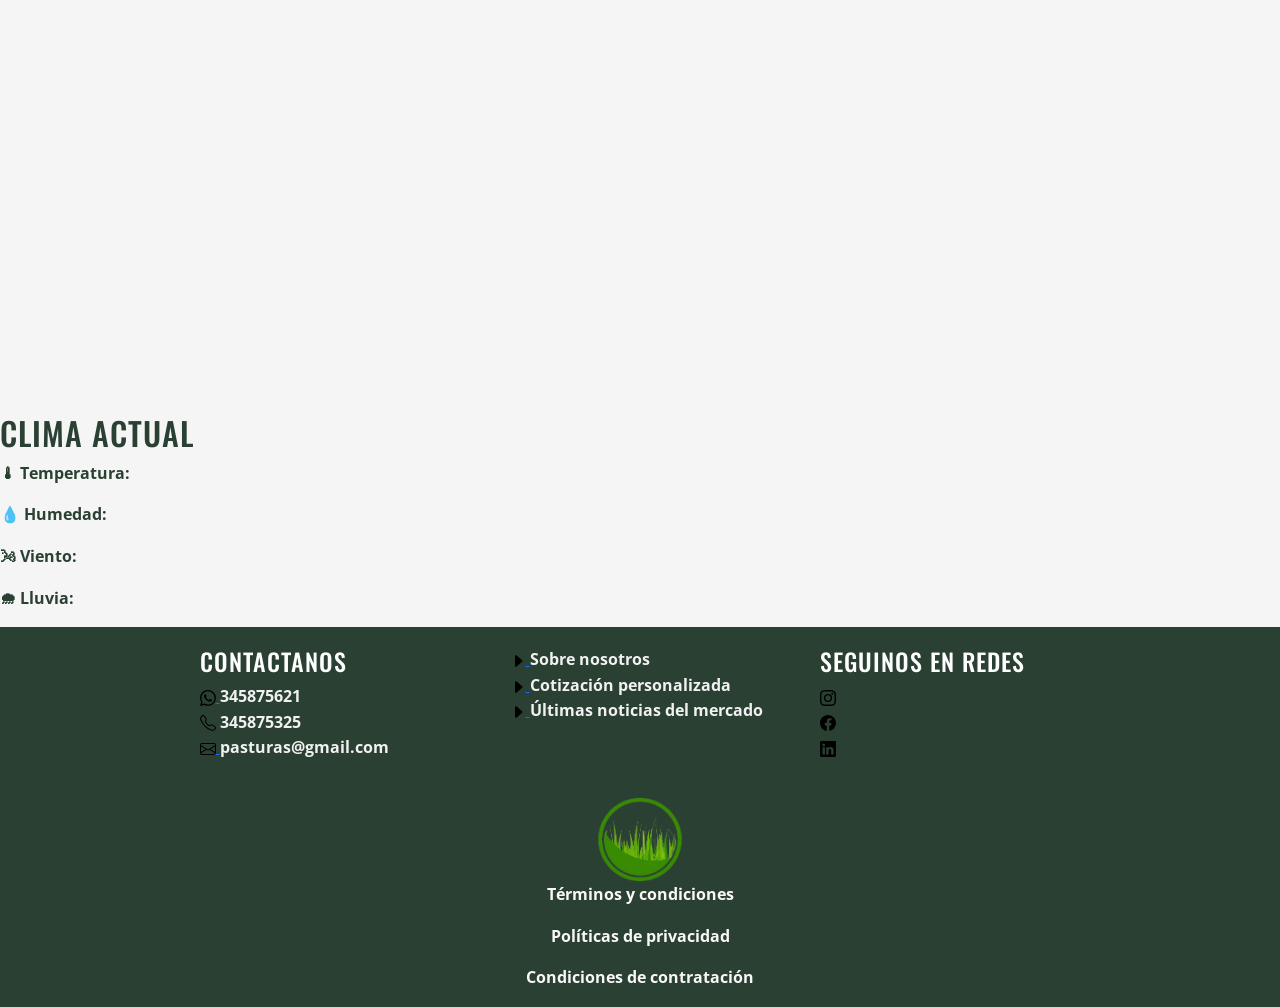
==== commit 5c797c6e: "correcion ruta de pages y cs" ====
--- a/index.html
+++ b/index.html
@@ -22,7 +22,7 @@
       href="https://fonts.googleapis.com/css2?family=Open+Sans:ital,wght@0,300..800;1,300..800&family=Oswald:wght@200..700&display=swap"
       rel="stylesheet"
     />
-    <link rel="stylesheet" href="/css/style.css" />
+    <link rel="stylesheet" href="./css/style.css" />
   </head>
 
   <body>
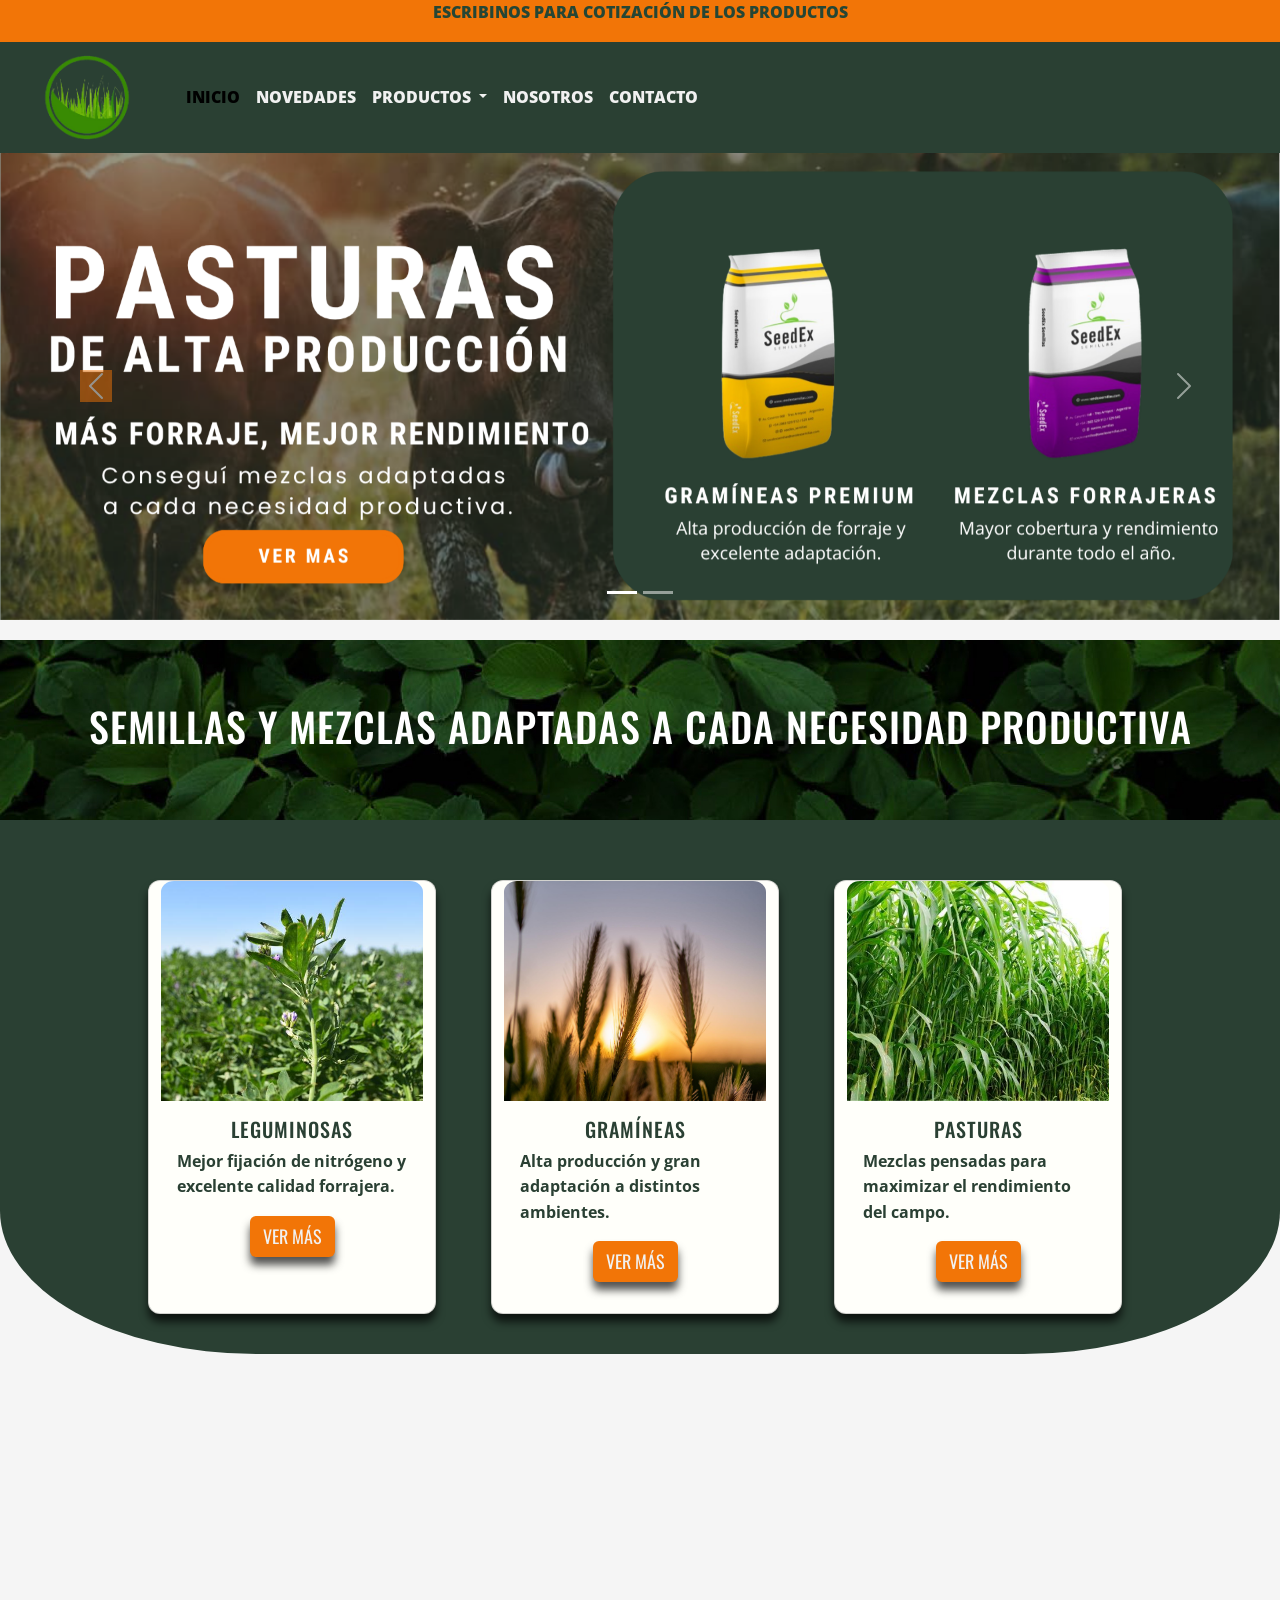
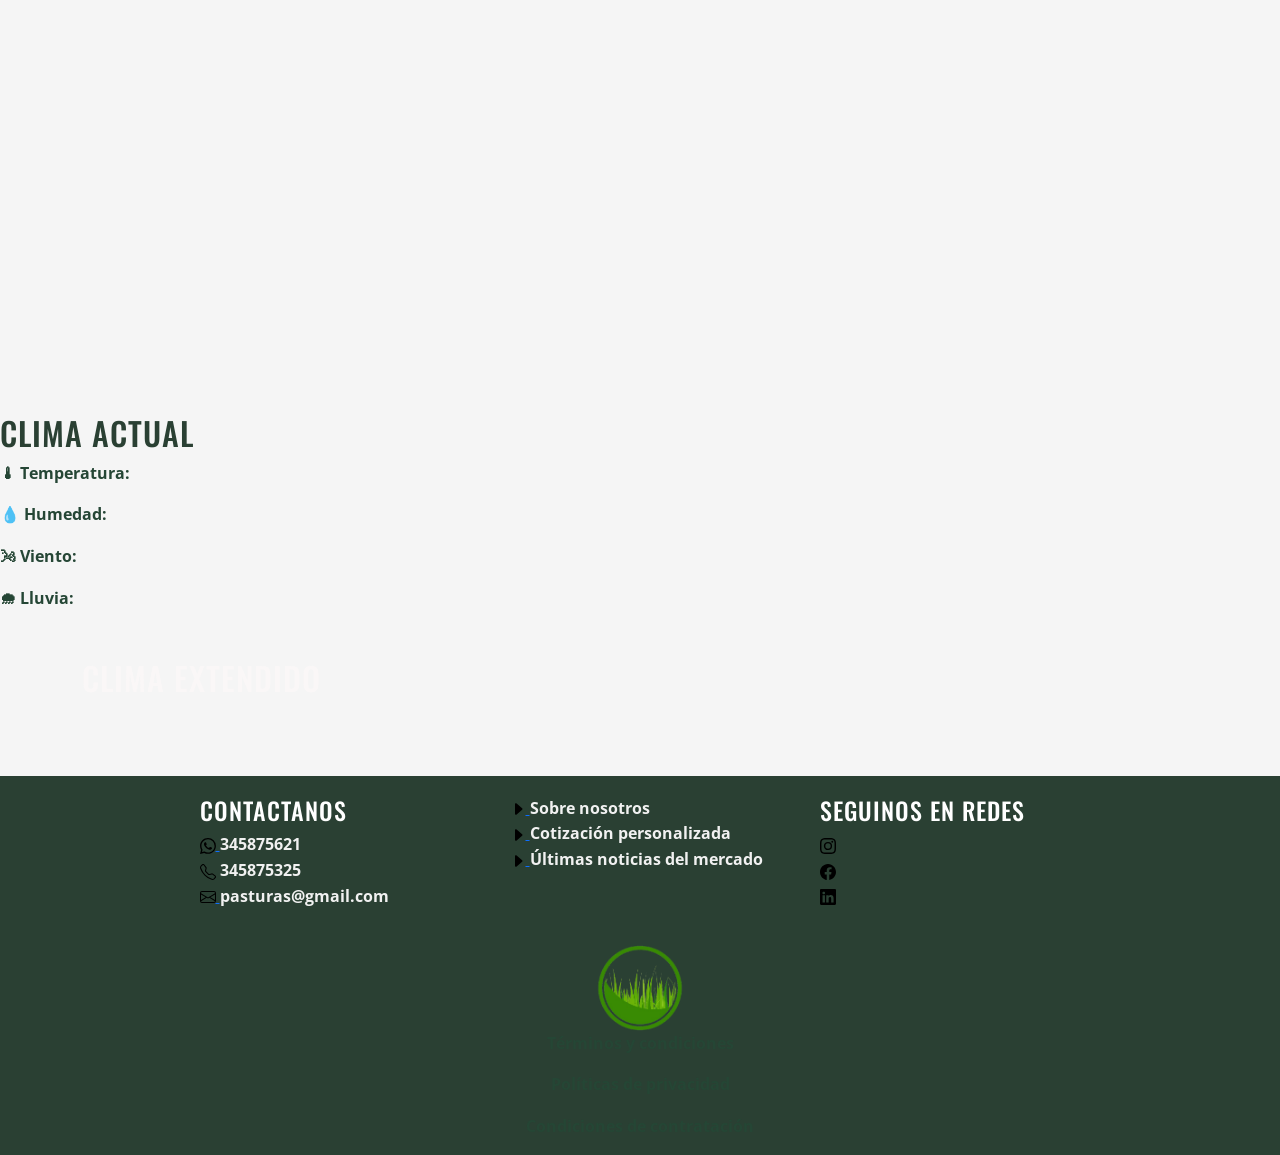
==== commit 770a9fae: "Terminando proyecto, agregue secciones, grafico, formulario" ====
--- a/index.html
+++ b/index.html
@@ -240,13 +240,21 @@
         </iframe>
       </section>
 
-      <div class="card-clima">
+      <section class="Clima-hoy">
+        <div class="card-clima">
         <h2>Clima Actual</h2>
         <p>🌡 Temperatura: <span id="temp"></span></p>
         <p>💧 Humedad: <span id="humedad"></span></p>
         <p>🌬 Viento: <span id="viento"></span></p>
         <p>🌧 Lluvia: <span id="lluvia"></span></p>
       </div>
+      </section>
+
+      <section id="Clima-ext" class="container my-5">
+        <h2>Clima extendido</h2>
+
+        <div id="card-clima-extendido" class="row g-4"></div>
+      </section>
     </main>
 
     <footer>
--- a/css/style.css
+++ b/css/style.css
@@ -55,7 +55,7 @@
         max-width: 500px;
     }
 }
-@media (max-width: 576px){
+@media (max-width: 768px){
     #titulo-destacados h1{
         display: flex;
         justify-content: center;
@@ -66,10 +66,15 @@
 }
 
 #Productos-destacados{
-     background-color:  #2A4033;
-     margin-bottom: 60px;
+    background-color:  #2A4033;
+    margin-bottom: 60px;
     padding-bottom: 20px;
     border-radius: 0% 0% 20% 20%;
+}
+@media (max-width: 768px){
+    #Productos-destacados{
+    border-radius: 0%;
+    }
 }
 .row{
     padding-top: 20px;
@@ -87,6 +92,7 @@
     
     
 }
+
 .card img{
     
     width: 100%;
@@ -159,9 +165,211 @@
   display: flex;
   flex-wrap: nowrap;
 }
-@media (max-width: 576px){
+@media (max-width: 768px){
     #card-clima-extendido{
     display: flex;
     flex-wrap: wrap;
     }
 }
+
+#Card-productos{
+    margin: 25px;
+}
+#Card-productos img {
+    margin-top: 5px;
+    object-fit: contain;
+}
+.card-body{
+    display: flex;
+    flex-direction: column;
+    align-items: center;
+}
+
+.card-body-p{
+    
+    flex-direction: column;
+    align-items: flex-start;
+    background-color:f1f1f1 ;
+}
+#Card-productos h5{
+    font-weight: bolder;
+    color: #2A4033;
+    box-shadow: none;
+    padding-bottom: 10px;
+}
+#boton-prod{
+    padding: 8px 20px; 
+    font-size: 25px;   
+    font-weight: bolder;
+    width:min-content;
+    flex-direction: row;
+    justify-content: center;
+    border-radius: 25px;
+}
+
+#Ficha-Tecnica{
+    color: #2A4033;
+    max-width: 900px;
+    margin: 50px auto;
+    background-color: white;
+    padding: 40px;
+    border-radius: 15px;
+    box-shadow: 0 4px 15px rgba(0,0,0,.15);
+}
+#Ficha-Tecnica  h2, h3{
+    font-weight: bolder;
+}
+.ficha-body{
+    display: flex;
+    flex-direction: column;
+    align-items: center;
+    padding: 30px;
+}
+#Clima-ext{
+    display: flex;
+    flex-wrap: wrap;
+    flex-direction: row;
+}
+#Clima-ext h2 {
+  text-align: center;
+  margin-bottom: 30px;
+}
+
+.card-clima-ext {
+  background-color: white;
+  padding: 18px;
+  border-radius: 12px;
+  box-shadow: 0 4px 12px rgba(0,0,0,.12);
+  height: 100%;
+  text-align: center;
+}
+
+.card-clima-ext h3 {
+  font-size: 20px;
+  color: #254635;
+}
+
+.card-clima-ext p {
+  margin-bottom: 8px;
+}
+
+#Beneficios .col-md-3{
+    background:#254635;
+    padding: 25px;
+    border-radius: 12px;
+    box-shadow: 0 3px 10px rgba(0,0,0,.10);
+}
+
+#Beneficios img{
+    width: 40px;
+    height: 40px;
+    margin-bottom: 10px;
+    color: #f1f1f1;
+}
+
+#Beneficios-Novedad{
+    background-image: url(../img/BANNER-NOVEDAD-BENEF.png);
+    background-size: cover;
+    height:450px;
+   
+}
+#Beneficios-Novedad .carousel-item{
+    min-height: 350px;
+}
+
+#Beneficios-Novedad .carousel-caption{
+     position: absolute;
+    left: auto;
+    right: 50px;
+    top: 50%;
+    transform: translateY(-50%);
+    text-align: left;
+    width: 45%;
+    color: #254635;
+
+}
+
+#Beneficios-Novedad .carousel-caption h5{
+    font-size: 50px;
+    font-weight: bolder;
+}
+
+#Beneficios-Novedad .carousel-caption p{
+    font-size: 20px;
+}
+
+#Beneficios-Novedad .carousel-control-next-icon, .carousel-control-prev-icon{
+    background-color:#F27507;
+}
+@media (max-width: 768px){
+    #Beneficios-Novedad{
+    background-image: url(../img/BG-NOVEDAD-BENEF-RESP.png);
+    background-size: cover;
+    height: 850px;
+   
+    }
+    #Beneficios-Novedad .carousel-item{
+        min-height: 768px;
+    }
+
+    #Beneficios-Novedad .carousel-caption{
+    
+        color: #254635;
+        display: flex;
+        flex-direction: column;
+        flex-wrap: nowrap;
+        align-items: center;
+        text-align: center;
+        left: 200px;
+        
+    }
+    #Beneficios-Novedad .carousel-caption p{
+    font-size: 20px;
+     }   
+
+}
+
+#Beneficios-Novedad-2{
+    background-image: url(../img/BANNE-NOVEDAD-ABOUT.png);
+    background-size: cover;
+    height:650px;
+    margin-bottom: 25px;
+    
+
+}
+#Beneficios-Novedad-2 h3, p{
+    color: #254635;
+}
+
+@media (max-width: 768px){
+    #Beneficios-Novedad-2{
+    background-image: url(../img/BG-NOVEDAD-ABOUT-RESP.png);
+    background-size: cover;
+    height: 1600px;
+    }
+}
+ .tarjeta-cuadrada{
+    background-color: rgba(250, 144, 5, 0.76);
+    padding: 18px;
+    border-radius: 12px;
+    box-shadow: 0 4px 12px rgba(0,0,0,.12);
+    height: 100%;
+    text-align: center;
+  
+ }
+ #Formulario label{
+    color:#254635;
+ }
+ #SeccionGrafico{
+    padding: 40px 0;
+}
+
+#SeccionGrafico h2{
+    color: #254635;
+}
+
+#graficoClima{
+    width: 100%;
+    height: 400px;
+    background-color: #ffffff;
+}
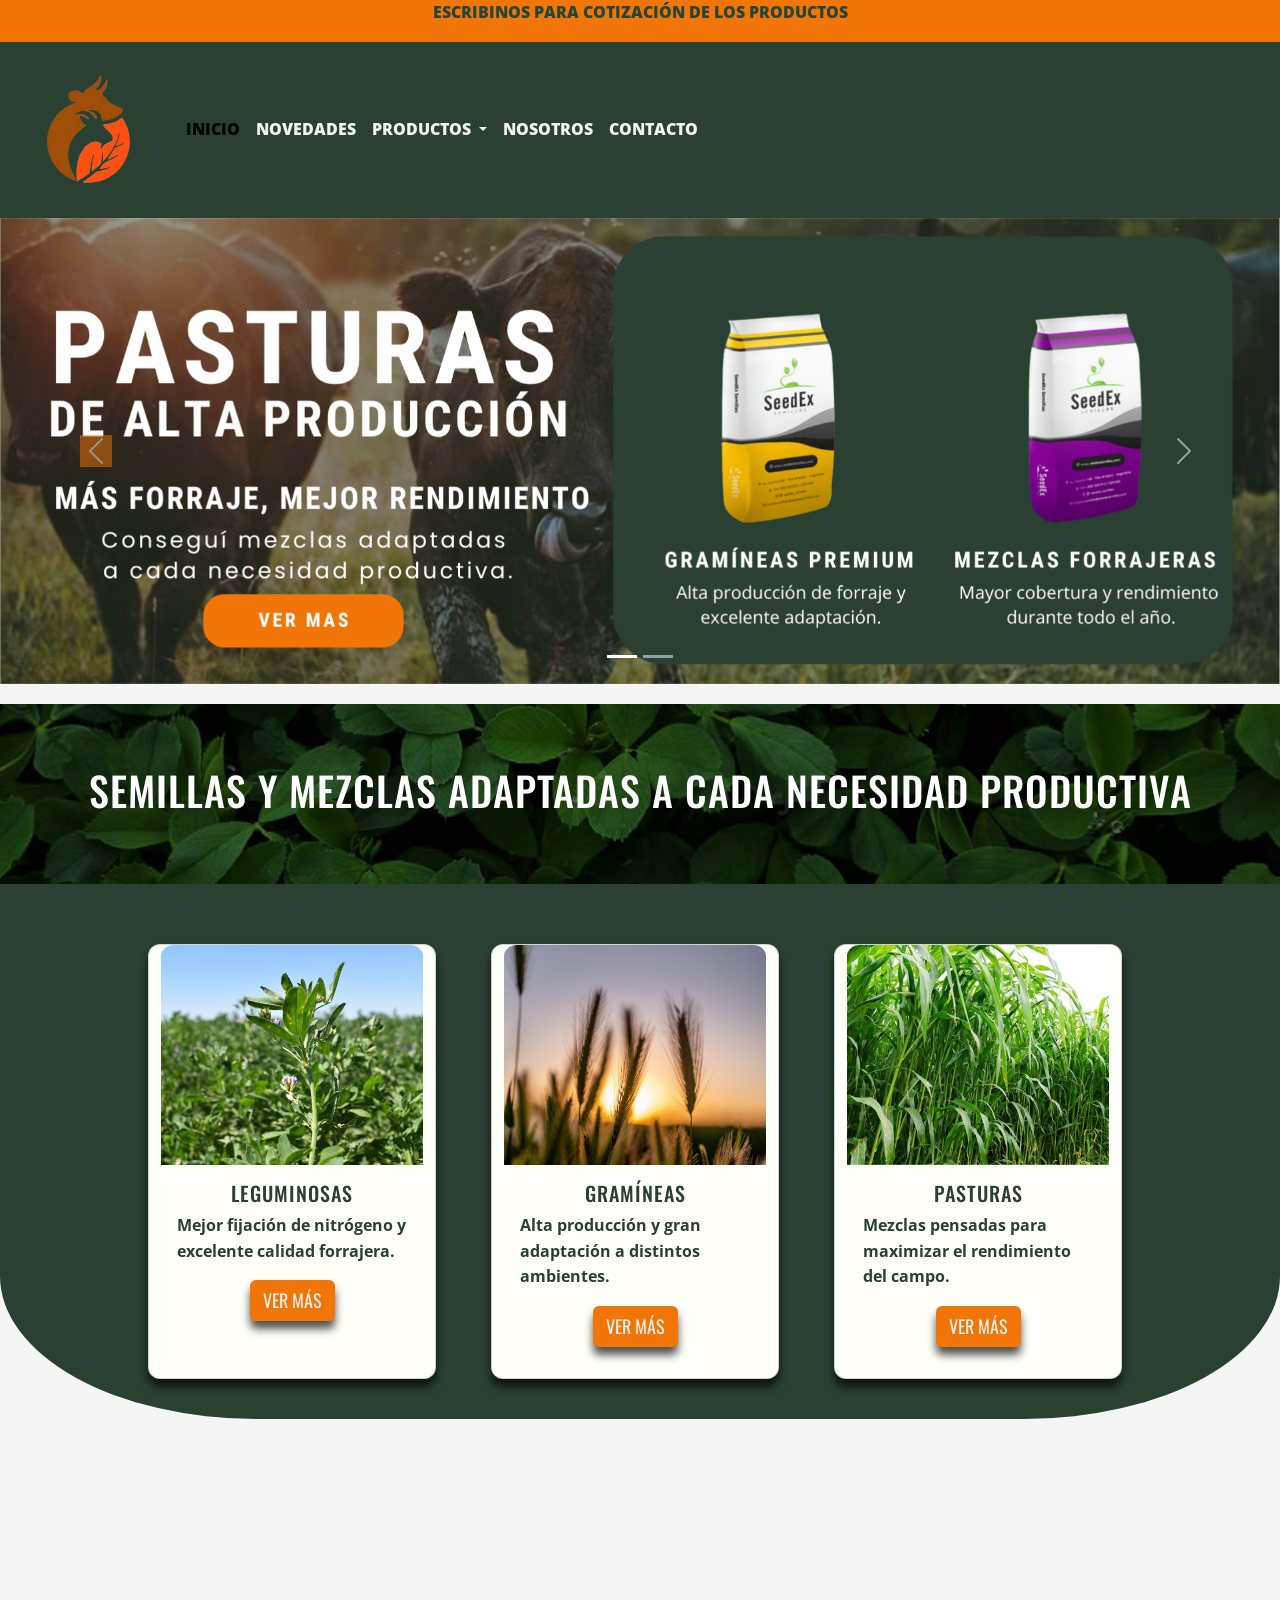
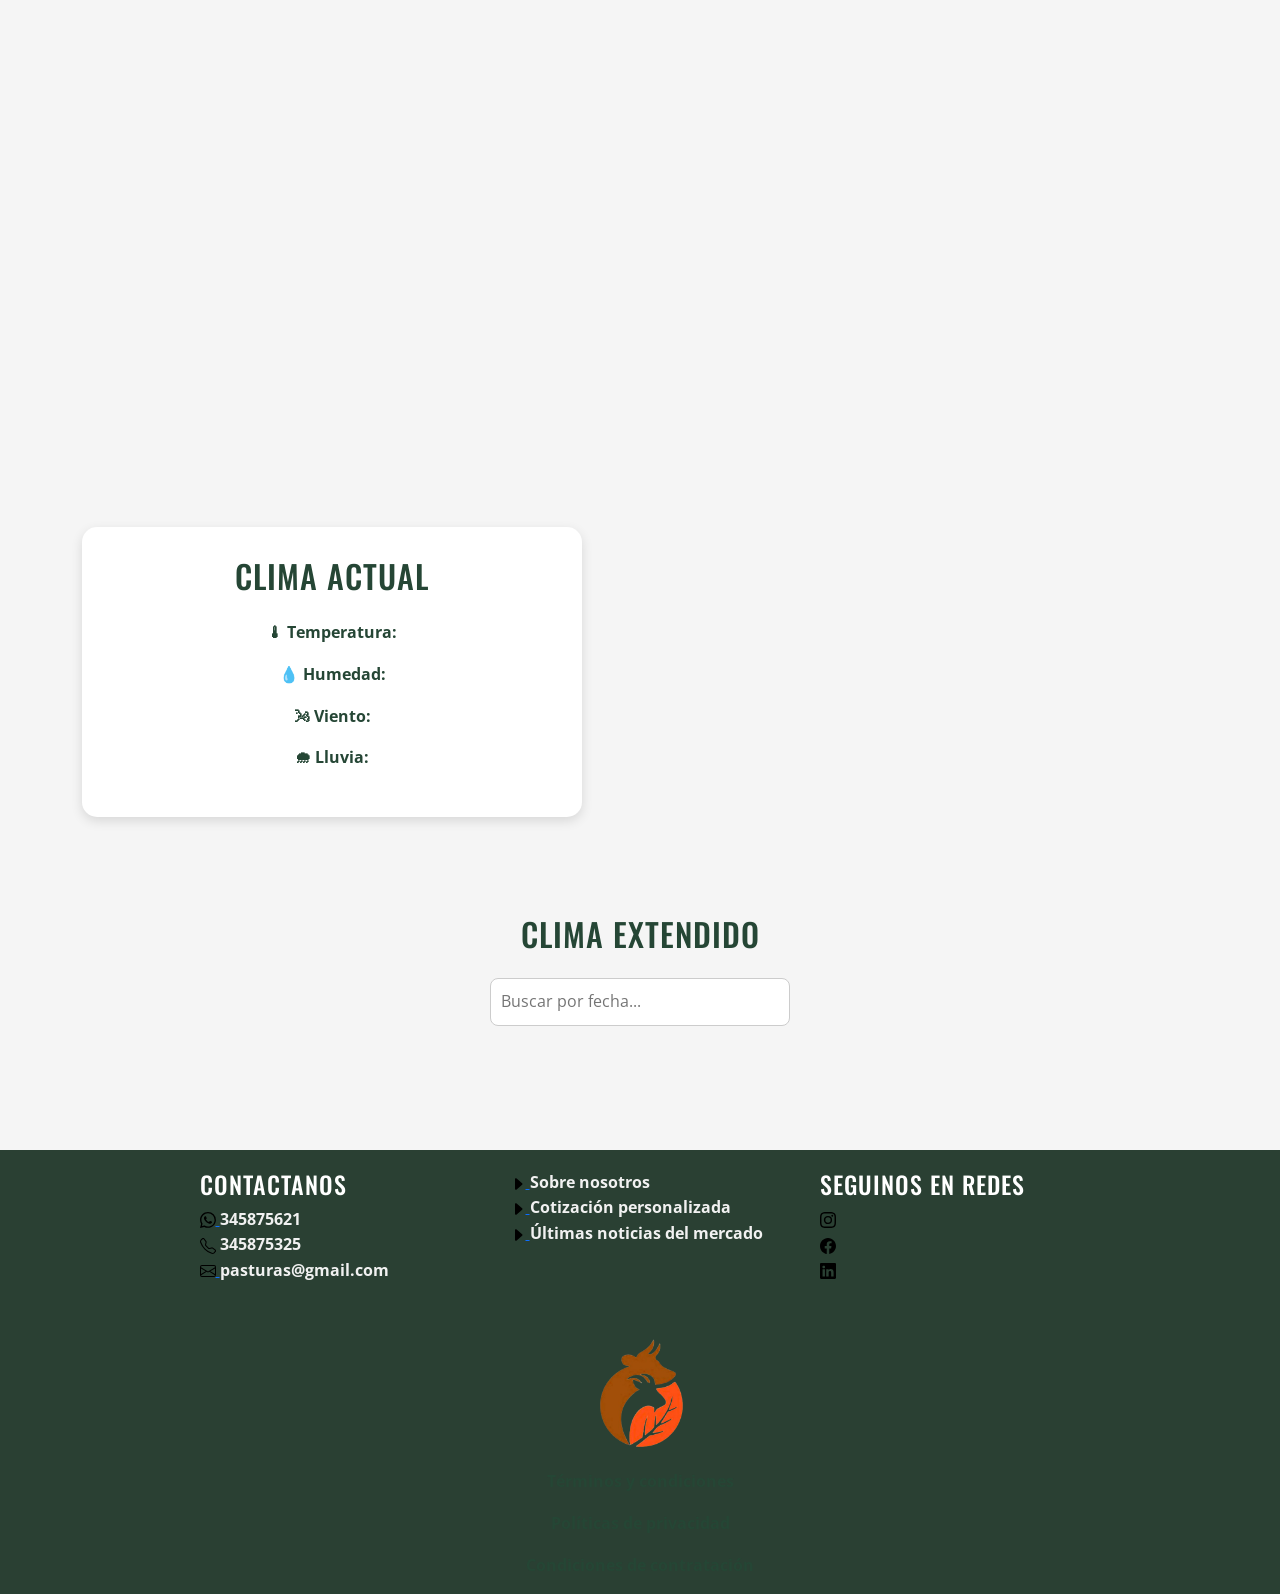
==== commit 8a2fbebf: "Correcion formulario form, clima extendido filtro, css correccion, cambio logo" ====
--- a/index.html
+++ b/index.html
@@ -240,8 +240,8 @@
         </iframe>
       </section>
 
-      <section class="Clima-hoy">
-        <div class="card-clima">
+      <section class="clima-hoy  container my-5">
+        <div class="card-clima-actual">
         <h2>Clima Actual</h2>
         <p>🌡 Temperatura: <span id="temp"></span></p>
         <p>💧 Humedad: <span id="humedad"></span></p>
@@ -252,6 +252,14 @@
 
       <section id="Clima-ext" class="container my-5">
         <h2>Clima extendido</h2>
+
+        <div class="buscador-clima">
+          <input
+            type="text"
+            id="buscadorClima"
+            placeholder="Buscar por fecha..."
+          >
+        </div>
 
         <div id="card-clima-extendido" class="row g-4"></div>
       </section>
--- a/css/style.css
+++ b/css/style.css
@@ -225,32 +225,91 @@
     align-items: center;
     padding: 30px;
 }
-#Clima-ext{
-    display: flex;
-    flex-wrap: wrap;
-    flex-direction: row;
-}
+.card-clima-actual{
+    background:#fff;
+    color:#254635;
+    width:100%;
+    max-width:500px;
+    padding:30px;
+    border-radius:15px;
+    box-shadow:0 4px 12px rgba(0,0,0,.12);
+    text-align:center;
+    justify-content: center;
+    
+
+}
+
+.card-clima-actual h2{
+    margin-bottom:25px;
+    color:#254635;
+}
+
+#Clima-ext {
+  padding: 50px 0;
+  color: #254635;
+}
+
 #Clima-ext h2 {
   text-align: center;
+  margin-bottom: 25px;
+  color: #254635;
+}
+
+.buscador-clima {
+  display: flex;
+  justify-content: center;
   margin-bottom: 30px;
 }
 
+#buscadorClima {
+  width: 100%;
+  max-width: 360px;
+  padding: 12px 15px;
+  border: 1px solid #ccc;
+  border-radius: 10px;
+  font-size: 16px;
+}
+
+#card-clima-extendido {
+  display: flex;
+  flex-wrap: wrap;
+  justify-content: center;
+}
+
 .card-clima-ext {
-  background-color: white;
-  padding: 18px;
-  border-radius: 12px;
-  box-shadow: 0 4px 12px rgba(0,0,0,.12);
-  height: 100%;
+  background-color:#254635;
+  color:#ccc;
+  padding: 22px;
+  border-radius: 14px;
+  box-shadow: 0 4px 12px rgba(0, 0, 0, 0.12);
+  min-height: 210px;
   text-align: center;
+  transition: transform 0.3s;
+}
+
+.card-clima-ext:hover {
+  transform: translateY(-5px);
 }
 
 .card-clima-ext h3 {
-  font-size: 20px;
-  color: #254635;
+  font-size: 1.3rem;
+  color:#ccc;
+  margin-bottom: 15px;
 }
 
 .card-clima-ext p {
   margin-bottom: 8px;
+  color:#ccc;
+}
+
+@media (max-width: 768px) {
+  #Clima-ext {
+    padding: 35px 15px;
+  }
+
+  .card-clima-ext {
+    min-height: auto;
+  }
 }
 
 #Beneficios .col-md-3{
@@ -360,7 +419,31 @@
  #Formulario label{
     color:#254635;
  }
- #SeccionGrafico{
+ #formContacto {
+  max-width: 700px;
+  margin: 40px auto;
+  padding: 30px;
+  background-color: rgba(255, 255, 255, 0.95);
+  border-radius: 15px;
+  box-shadow: 0 4px 15px rgba(0, 0, 0, 0.1);
+}
+
+#formContacto input, #formContacto select, #formContacto textarea {
+  width: 100%;
+  padding: 12px;
+  margin-bottom: 15px;
+  border: 1px solid #d4d4d4;
+  border-radius: 8px;
+  font-size: 1rem;
+  font-family: inherit;
+}
+
+#formContacto textarea {
+  min-height: 120px;
+  resize: vertical;
+}
+ 
+#SeccionGrafico{
     padding: 40px 0;
 }
 
@@ -372,4 +455,18 @@
     width: 100%;
     height: 400px;
     background-color: #ffffff;
+}
+
+.buscador{
+    display:flex;
+    justify-content:center;
+    margin:20px 0;
+}
+
+#buscadorClima{
+    width:300px;
+    max-width:90%;
+    padding:10px;
+    border:1px solid #ccc;
+    border-radius:8px;
 }
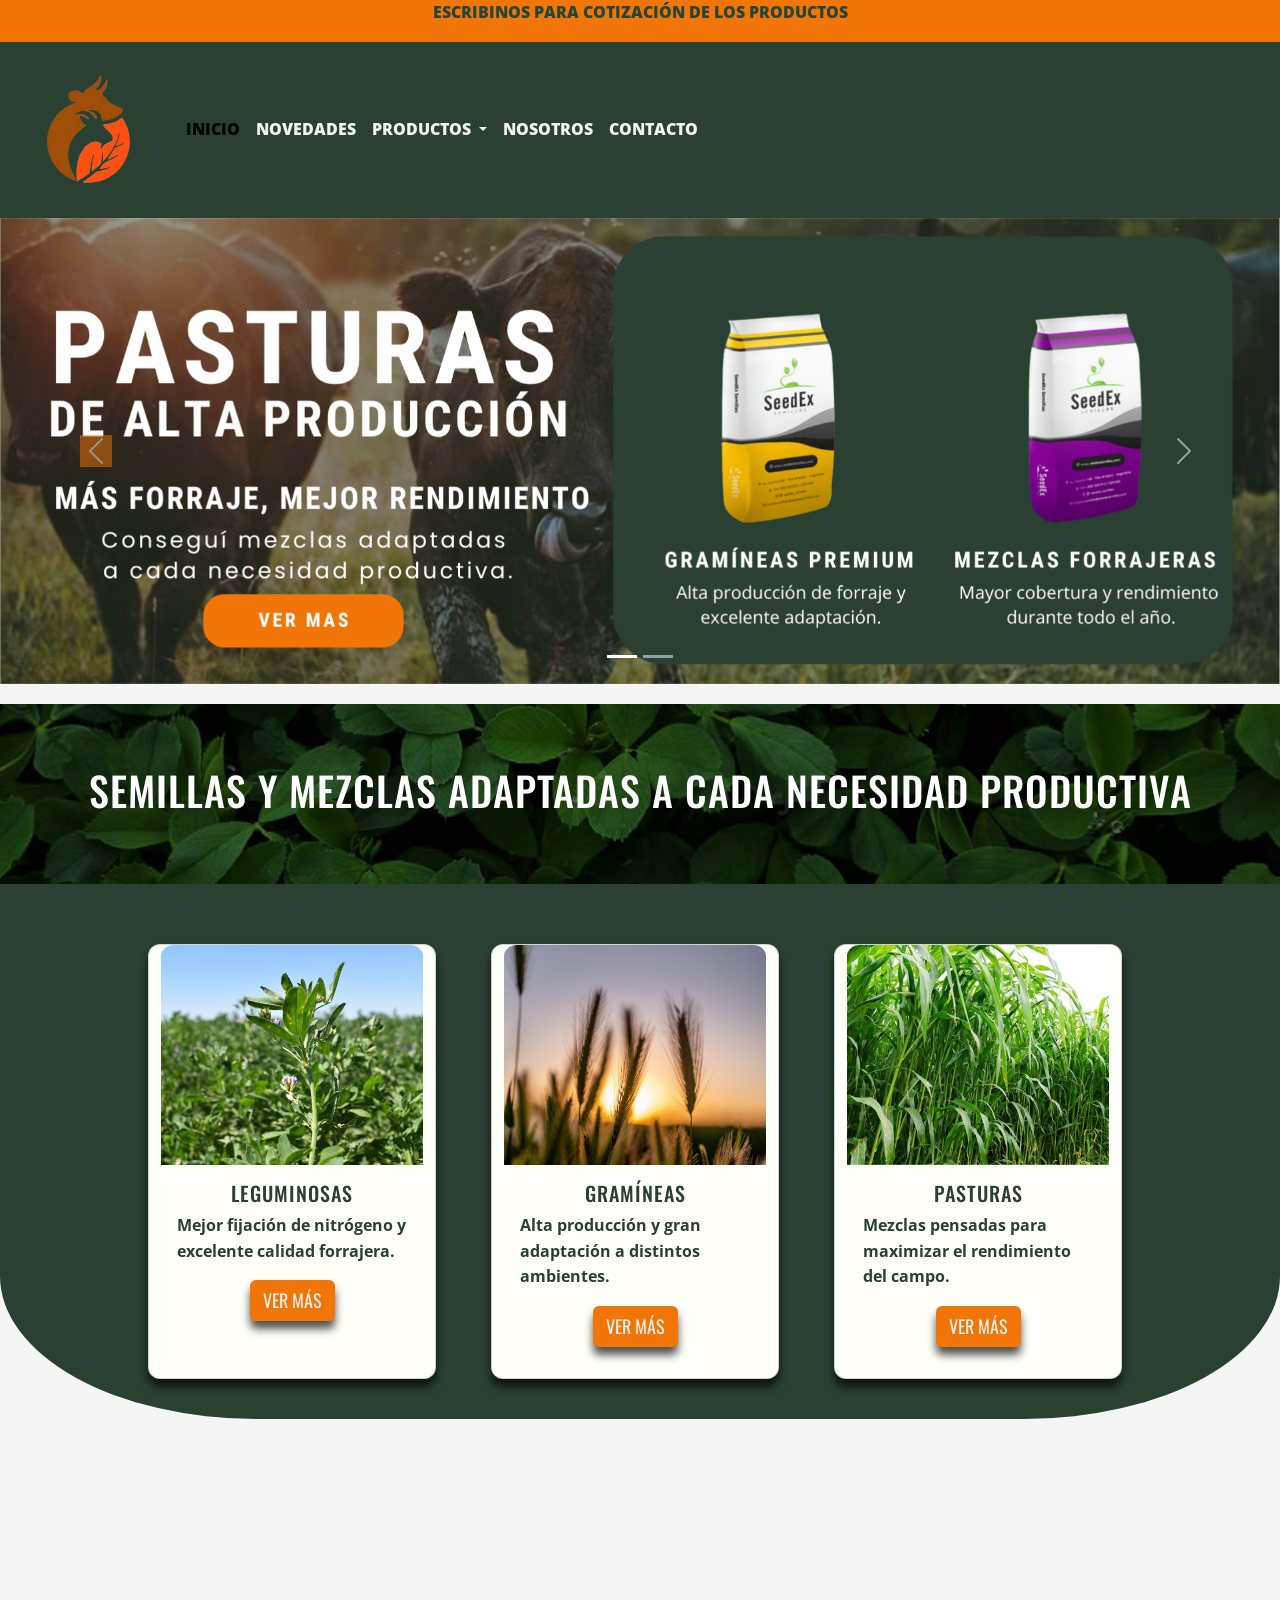
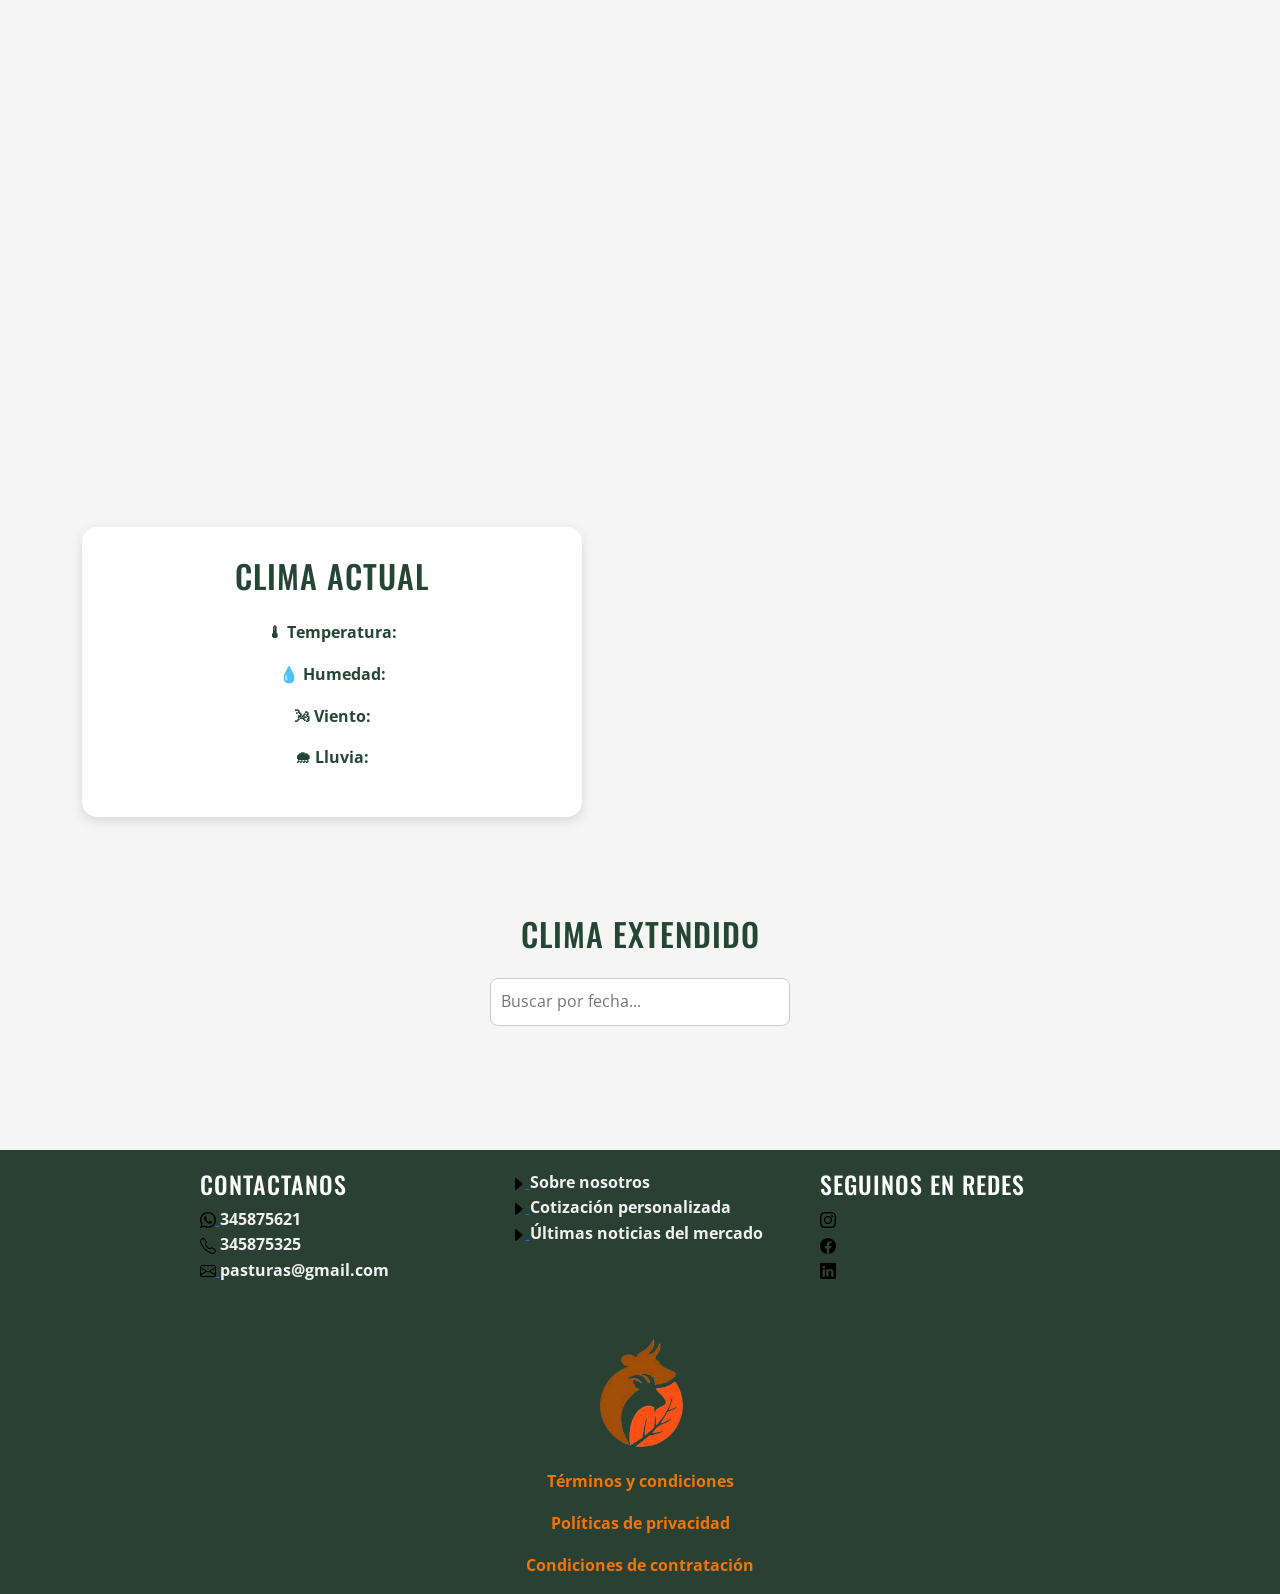
==== commit d2046cf6: "correcion de footer" ====
--- a/index.html
+++ b/index.html
@@ -123,31 +123,35 @@
 
           <div class="carousel-inner">
             <div class="carousel-item active">
-              <picture>
-                <source
-                  media="(max-width: 768px)"
-                  srcset="img/BG-CARRUSEL-RESPONSIVE-1.png"
-                />
-                <img
-                  src="img/BANNER-PASTURAS-1.png"
-                  class="d-block w-100"
-                  alt="Banner pasturas"
-                />
-              </picture>
+              <a href="./pages/producto-alfalfa.html">
+                <picture>
+                  <source
+                    media="(max-width: 768px)"
+                    srcset="img/BG-CARRUSEL-RESPONSIVE-1.png"
+                  />
+                  <img
+                    src="img/BANNER-PASTURAS-1.png"
+                    class="d-block w-100"
+                    alt="Banner pasturas"
+                  />
+                </picture>
+              </a>
             </div>
 
             <div class="carousel-item">
-              <picture>
-                <source
-                  media="(max-width: 768px)"
-                  srcset="img/BG-CARRUSEL-RESPONSIVE-2.png"
-                />
-                <img
-                  src="img/BANNER-PASTURAS-2.png"
-                  class="d-block w-100"
-                  alt="Banner cotización pasturas"
-                />
-              </picture>
+              <a href="./pages/contacto.html">
+                <picture>
+                  <source
+                    media="(max-width: 768px)"
+                    srcset="img/BG-CARRUSEL-RESPONSIVE-2.png"
+                  />
+                  <img
+                    src="img/BANNER-PASTURAS-2.png"
+                    class="d-block w-100"
+                    alt="Banner cotización pasturas"
+                  />
+                </picture>
+              </a> 
             </div>
           </div>
 
@@ -254,14 +258,11 @@
         <h2>Clima extendido</h2>
 
         <div class="buscador-clima">
-          <input
-            type="text"
-            id="buscadorClima"
-            placeholder="Buscar por fecha..."
-          >
-        </div>
-
-        <div id="card-clima-extendido" class="row g-4"></div>
+          <input type="text" id="buscadorClima" placeholder="Buscar por fecha...">
+        </div>
+
+        <div id="card-clima-extendido" class="row g-4">
+        </div>
       </section>
     </main>
 
@@ -344,7 +345,7 @@
           </div>
         </div>
 
-        <div class="row">
+        <div class="row" id="footer">
           <div>
             <div style="display: flex; justify-content: center">
               <img src="img/logo.png" alt="Logo" width="150" />
--- a/css/style.css
+++ b/css/style.css
@@ -469,4 +469,7 @@
     padding:10px;
     border:1px solid #ccc;
     border-radius:8px;
+}
+#footer p{
+    color:#F27507;
 }
